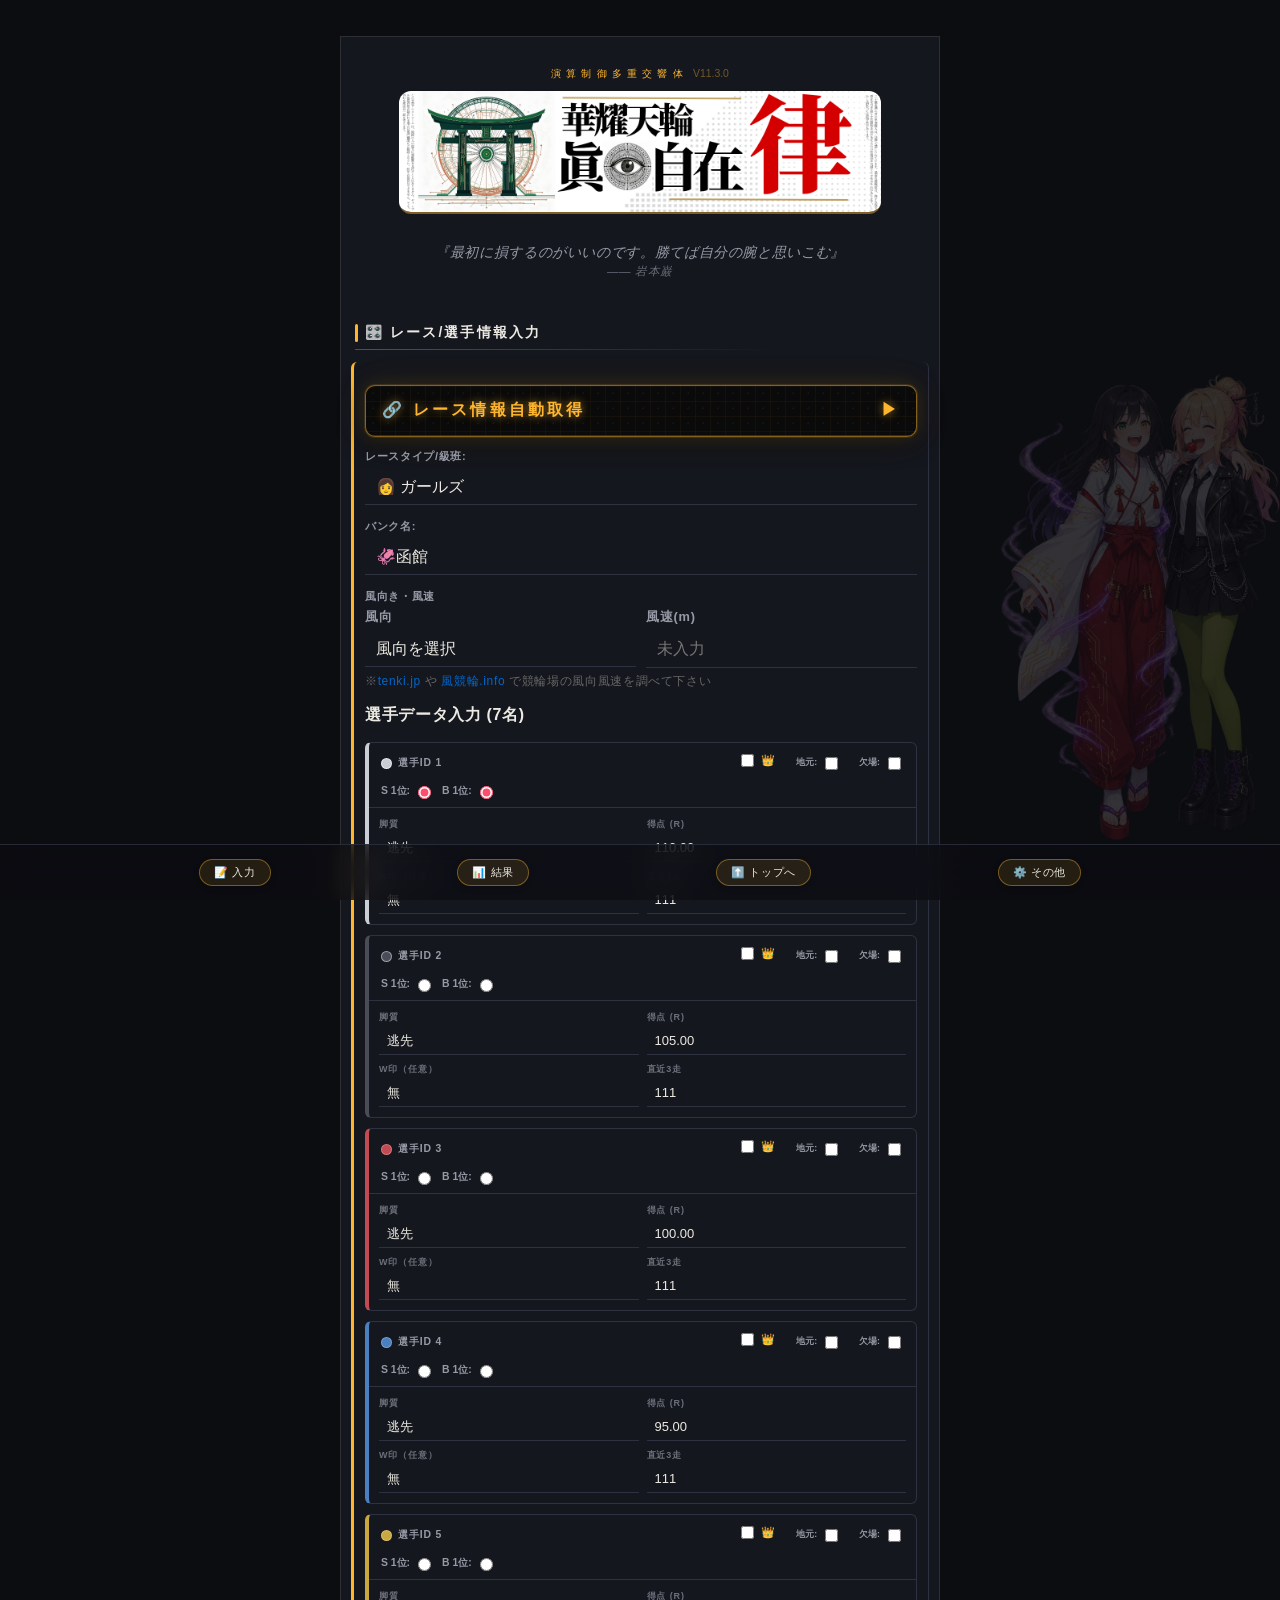
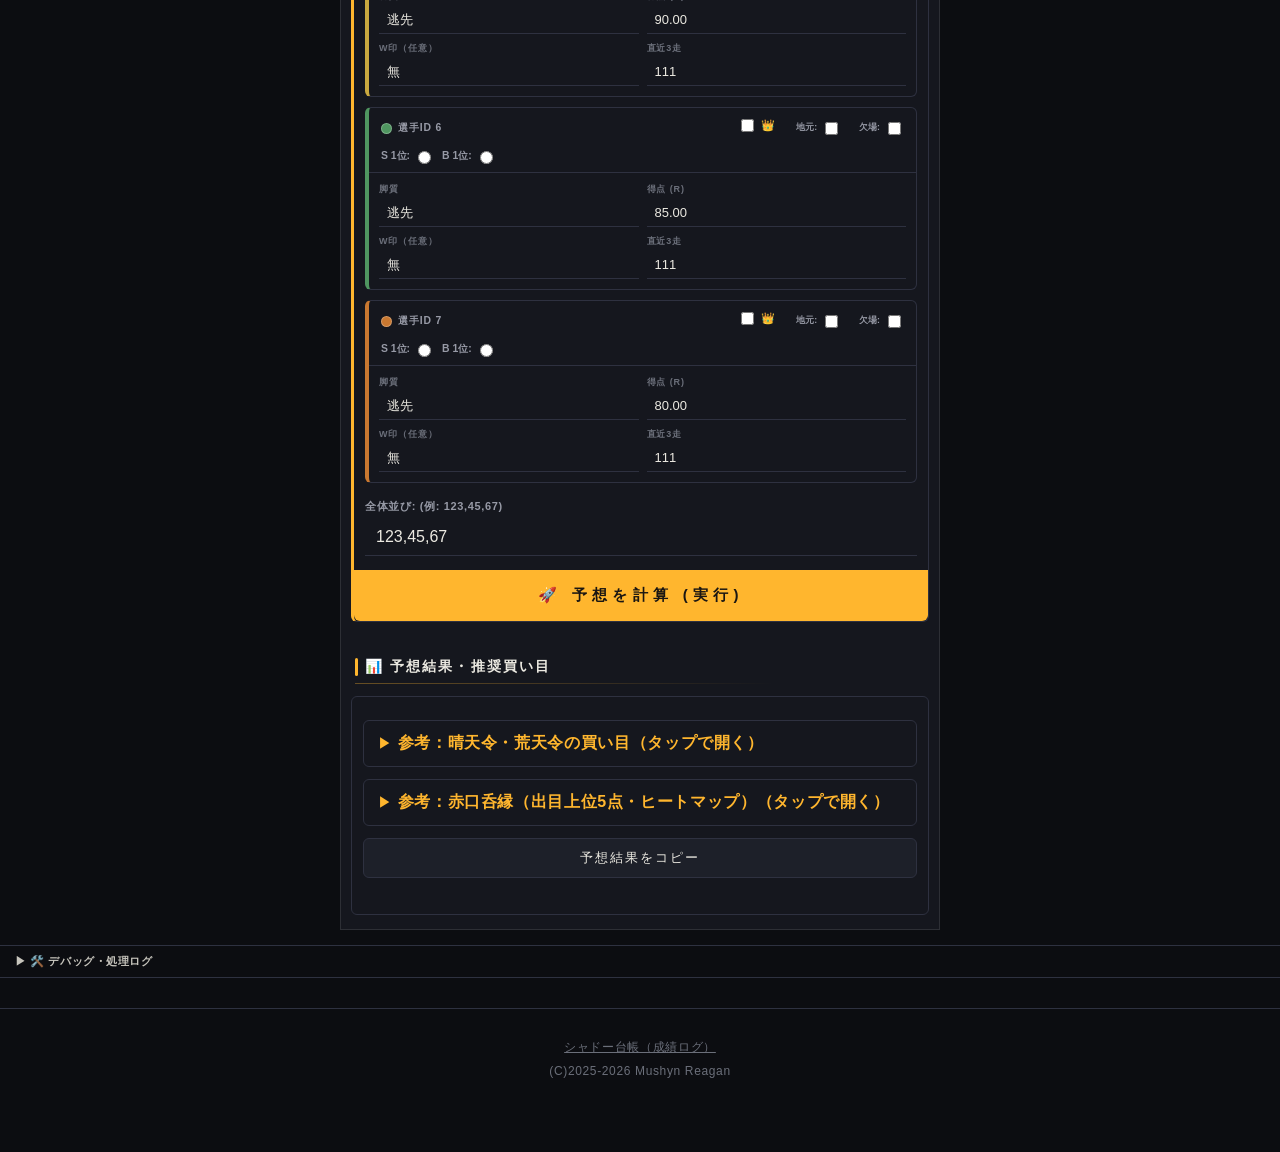
==== index.html @ b6c1224a "feat: 右下に固定の薄い背景画像を追加（v2.8.3） 右下に固定（スクロールしても動かない）、不透明度16%、タップは素通り（pointer-events:none）。 下部ナビ(56px)の上" ====
<!DOCTYPE html>
<html lang="ja">
<head>
    <meta charset="UTF-8">
    <meta name="viewport" content="width=device-width, initial-scale=1.0">
    <meta name="app-version" content="2.8.3">
    <title>華耀天輪 真・自在律</title>
    <link rel="stylesheet" href="./style_v2.css">

    <!-- 🌌 赤口呑縁：サイバーパンク配色 -->
    <link rel="stylesheet" href="./kiyone_cyberpunk_addon_v2.css">

    <!-- 🌐 PWA設定 -->
    <link rel="manifest" href="./manifest.json">
    <meta name="theme-color" content="#000000">
    <meta name="apple-mobile-web-app-capable" content="yes">
    <meta name="apple-mobile-web-app-status-bar-style" content="black">
    <meta name="apple-mobile-web-app-title" content="真自在律">
    <link rel="apple-touch-icon" href="./icon-192.png">

    <script>
  if ('serviceWorker' in navigator) {
    document.addEventListener('DOMContentLoaded', () => {
      navigator.serviceWorker.register('./sw.js');
    });
  }
    </script>
    <script data-goatcounter="https://jiz41.goatcounter.com/count"
    data-goatcounter-settings='{"allow_frame": true}'
    async src="//gc.zgo.at/count.js"></script>
</head>
<body>

<script>
(function(){
  /* --- 下部固定ナビバー --- */
  var isDark=true; /* 意匠固定（常夜灯モード）: OS設定への追従を廃止 */
  var colorNormal =isDark?'#eceae2':'#1a1612';
  var bgNormal    =isDark?'rgba(255,182,46,0.10)':'rgba(255,182,46,0.08)';
  var borderStyle =isDark?'1px solid rgba(255,182,46,0.4)':'1px solid rgba(255,182,46,0.35)';
  var bgActive    =isDark?'rgba(255,182,46,0.25)':'rgba(255,182,46,0.22)';
  var shadowNormal='0 2px 6px rgba(0,0,0,0.2)';

  var nav=document.createElement('div');
  nav.id='bottom-nav';
  nav.style.cssText='position:fixed;bottom:0;left:0;right:0;z-index:99999;'
    +'display:flex;align-items:center;justify-content:space-evenly;height:56px;padding:0 12px;'
    +'backdrop-filter:blur(16px) saturate(160%);-webkit-backdrop-filter:blur(16px) saturate(160%);'
    +'font-family:sans-serif;font-size:12px;'
    +(isDark?'background:rgba(12,13,17,0.68);border-top:0.5px solid rgba(46,49,64,0.8);'
            :'background:rgba(246,240,226,0.68);border-top:0.5px solid rgba(197,181,154,0.5);');


  var navItems=[
    {id:'nav-btn-input', label:'\uD83D\uDCDD\u00A0\u5165\u529B',  target:'input'},
    {id:'nav-btn-result',label:'\uD83D\uDCCA\u00A0\u7D50\u679C',  target:'result'},
    {id:'nav-btn-top',  label:'\u2B06\uFE0F\u00A0\u30C8\u30C3\u30D7\u3078',target:'top'},
    {id:'nav-btn-misc', label:'\u2699\uFE0F\u00A0\u305D\u306E\u4ED6', target:'misc'}
  ];

  navItems.forEach(function(item){
    var btn=document.createElement('button');
    btn.id=item.id;
    btn.textContent=item.label;
    btn.style.cssText=
      'background:'+bgNormal+';'
      +'border:'+borderStyle+';'
      +'border-radius:999px;'
      +'padding:5px 14px;'
      +'box-shadow:'+shadowNormal+';'
      +'transition:transform 0.1s ease,background 0.1s ease,box-shadow 0.1s ease;'
      +'cursor:pointer;font-size:11px;letter-spacing:0.06em;font-weight:normal;'
      +'white-space:nowrap;width:auto;margin:0;outline:none;'
      +'-webkit-tap-highlight-color:transparent;'
      +'color:'+colorNormal+';';

    function press(){
      btn.style.background=bgActive;
      btn.style.transform='scale(0.94)';
      btn.style.boxShadow='none';
    }
    function release(){
      btn.style.background=bgNormal;
      btn.style.transform='scale(1)';
      btn.style.boxShadow=shadowNormal;
    }
    btn.addEventListener('mousedown',press);
    btn.addEventListener('touchstart',press,{passive:true});
    btn.addEventListener('mouseup',release);
    btn.addEventListener('mouseleave',release);
    btn.addEventListener('touchend',release);

    btn.onclick=function(){
      var el;
      if(item.target==='top'){ window.scrollTo({top:0,behavior:'smooth'}); }
      else if(item.target==='input'){ el=document.querySelector('.input-group'); if(el) el.scrollIntoView({behavior:'smooth'}); }
      else if(item.target==='result'){ el=document.getElementById('results-container'); if(el) el.scrollIntoView({behavior:'smooth'}); }
      else if(item.target==='misc'){ el=document.querySelector('.debug-log-header'); if(el) el.scrollIntoView({behavior:'smooth'}); }
    };
    nav.appendChild(btn);
  });

  document.body.appendChild(nav);
})();
</script>

<!--　<div id="hf-maintenance-shield" style="display: none;">
    <div style="
        position: fixed !important;
        inset: 0 !important;
        width: 100vw !important;
        height: 100dvh !important;
        background-color: rgba(0, 0, 0, 0.85) !important;
        z-index: 2147483647 !important;
        display: flex !important;
        justify-content: center !important;
        align-items: center !important;
        pointer-events: auto !important;
    ">
        <div style="
            color: white !important;
            font-size: 28px !important;
            font-weight: bold !important;
            padding: 40px !important;
            border: 4px solid white !important;
            background: black !important;
            border-radius: 15px !important;
        ">
            只今工事中です 👷‍♀️
            何かあったらXまで🙏
        </div>
    </div>
</div>　-->　

 <script>
    (function() {
        // URLの末尾が「?edit=true」なら何もしない
        const urlParams = new URLSearchParams(window.location.search);
        if (urlParams.get('oudon') === 'tabetai') {
            console.log("確認用：ロックを解除しました。");
            return; 
        }

        // それ以外（通常アクセス）はロック発動
        const shield = document.getElementById('hf-maintenance-shield');
        shield.style.display = 'block';
        document.body.classList.add('locked-body');
        document.body.appendChild(shield);
        
        window.onscroll = function() { window.scrollTo(0, 0); };
    })();
</script>

<script>
(function() {
    function addCopyButton() {
        const target = document.getElementById('copy-button-container');
        if (!target || document.getElementById('easy-copy-btn')) return;
        const scenarioOutput = document.getElementById('scenario-output');
        if (!scenarioOutput || scenarioOutput.innerHTML.trim() === "") return;

        const btn = document.createElement('button');
        btn.id = 'easy-copy-btn';
        btn.innerHTML = '予想結果をコピー';
        
        // --- ソリッド & メカニカル・フィードバック定義 ---
        btn.style = `
            display: block;
            width: 160px;
            margin: 25px auto;
            padding: 10px 0;
            background: #000;
            color: #fff;
            border: 1px solid #444;
            border-radius: 1px;         /* 鋭い角 */
            font-family: 'Helvetica', sans-serif;
            font-size: 10px;
            font-weight: 400;
            letter-spacing: 0.25em;
            cursor: pointer;
            transition: transform 0.05s, background 0.05s; /* 応答速度を極限まで速く */
            text-transform: uppercase;
            outline: none;
            -webkit-tap-highlight-color: transparent; /* スマホ特有の青枠を消す */
        `;
        
        // 「カチッ」とした押し心地の再現（スペースキーの挙動）
        btn.onmousedown = () => {
            btn.style.transform = "scale(0.96) translateY(2px)"; // 物理的な沈み込み
            btn.style.background = "#fff";                       // 反転（発光）
            btn.style.color = "#000";
        };
        btn.onmouseup = () => {
            btn.style.transform = "scale(1) translateY(0)";      // 即座に復帰
            btn.style.background = "#000";
            btn.style.color = "#fff";
        };
        // 指を離した時やスマホでのタッチ対応
        btn.ontouchstart = btn.onmousedown;
        btn.ontouchend = btn.onmouseup;

        target.appendChild(btn);

        btn.onclick = async () => {
            try {
                const bank = document.getElementById('bank-name').value;
                const windDir = document.getElementById('wind-direction').value;
                const windSpd = document.getElementById('wind-speed').value;
                const windText = (windDir === 'none' || windDir === '無風') ? "無風 0m" : `${windDir} ${windSpd}m`;

                const raceNoRaw = document.getElementById('race-no-hidden')?.value;
                const tenunEl = document.getElementById('tenun-index-output');
                const tenunVal = tenunEl?.dataset?.tenunValue;

                const getBet = (id) => {
                    const el = document.getElementById(id);
                    if (!el) return "---";
                    return Array.from(el.querySelectorAll('li')).map(li => li.innerText.trim()).join(', ');
                };
                const sunny = getBet('seitenrei-output');
                const rainy = getBet('koutenrei-output');

                const header = `${bank}${raceNoRaw ? raceNoRaw + 'R' : 'R'}（${windText}）${(tenunVal !== undefined && tenunVal !== '') ? ' 天雲指数: ' + tenunVal : ''}`;

                const state = window.DecisionPanelState;
                let selectionText;
                if (state && state.tier) {
                    const ticketsText = (state.tickets && state.tickets.length) ? state.tickets.join('\n') : '（成立なし）';
                    selectionText = `ティア：${state.tierText || state.tier}\n\n■ 厳選8点（三連単6点＋二車単2点）\n${ticketsText}`;
                } else {
                    selectionText = '（判定なし）';
                }

                const finalText = `${header}\n${selectionText}\n\n☀️ 晴天令：${sunny}\n⛈️ 荒天令：${rainy}`;
                await navigator.clipboard.writeText(finalText);

                // 成功時の控えめなフィードバック
                const originalText = btn.innerHTML;
                btn.innerHTML = 'コピー完了';
                setTimeout(() => { btn.innerHTML = originalText; }, 1200);
            } catch (err) { console.error(err); }
        };
    }
    setInterval(addCopyButton, 500);
})();
</script>
<input id="race-no-hidden" type="hidden" value="">

<div class="container">
    <header>
        <div class="subtitle">演算制&#x5FA1;多重交響体<span id="logic-version-display" style="font-size:0.65rem;opacity:0.4;color:var(--gold);letter-spacing:normal;margin-left:0.5em;"></span></div>
        <div class="title-image-container">
            <img src="./title.png" alt="華耀天輪 真・自在律" class="title-image">
        </div>
    </header>
        <div id="maxim-display-container"></div>

        <h2>🎛️ レース/選手情報入力</h2>
        <div class="input-group">
            <div class="input-item">
                <label for="race-type">レースタイプ/級班:</label>
                <select id="race-type">
                    <option value="girls">👩 ガールズ</option>
                    <option value="s-kyu">🥇 S級</option>
                    <option value="a-kyu">🥈 A級</option>
                    <option value="a-chal">🥉 A級チャレ</option>
                </select>
            </div>
            <div class="input-item">
                <label for="bank-name">バンク名:</label>
                <select id="bank-name" onchange="App.displayBankTendency()"></select>
            </div>

<div class="input-item" id="kururu-ui-container" style="margin-bottom: 15px;">
    <label style="font-weight: bold; display: block; margin-bottom: 5px;">風向き・風速</label>
    <div style="display: flex; gap: 10px; margin-bottom: 5px;">
        <div style="flex: 1;">
            <label for="wind-direction" style="font-size: 0.8em; color: #555;">風向</label>
            <select id="wind-direction" style="width: 100%; padding: 5px;">
                <option value="" selected disabled>風向を選択</option>
                <option value="none">🍃 無風/屋内</option>
                <option value="北">北</option><option value="北東">北東</option>
                <option value="東">東</option><option value="南東">南東</option>
                <option value="南">南</option><option value="南西">南西</option>
                <option value="西">西</option><option value="北西">北西</option>
            </select>
        </div>
        <div style="flex: 1;">
            <label for="wind-speed" style="font-size: 0.8em; color: #555;">風速(m)</label>
            <input type="number" id="wind-speed" min="0" max="15" step="0.5" placeholder="未入力" style="width: 100%; padding: 5px; box-sizing: border-box;">
        </div>
    </div>
    <div style="font-size: 0.75em; color: #666; line-height: 1.4;">
        ※<a href="https://tenki.jp/lite/leisure/horse/" target="_blank" style="color: #0066cc; text-decoration: none;">tenki.jp</a> や 
        <a href="https://kazekeirin.info/" target="_blank" style="color: #0066cc; text-decoration: none;">風競輪.info</a> で競輪場の風向風速を調べて下さい
    </div>
</div>

            <p><strong>選手データ入力 (7名)</strong></p>
            <div class="player-input-list" id="player-data">
                <script>
                    const defaultScores = [110, 105, 100, 95, 90, 85, 80];
                    const defaultRecent = ["111", "111", "111", "111", "111", "111", "111"];
                    for(let i=1; i<=7; i++) {
                        document.write(`
                        <div class="player-row id-${i}" data-id="${i}">
                            <div class="player-header">
    <span><span class="id-badge id-badge-${i}"></span>選手ID ${i}</span>

    <div class="gold-cap-group" style="margin-left: auto; margin-right: 12px;">
    <label class="crown-switch">
        <input type="checkbox" id="goldcap-${i}" class="is-gold-cap">
        <span class="crown-icon">👑</span>
    </label>
</div>

    <div class="local-group">
        <label for="local-${i}">地元:</label>
        <input type="checkbox" id="local-${i}" class="is-local">
    </div>

    <div class="local-group" style="color: var(--accent); margin-left: 10px;">
        <label for="scratch-${i}">欠場:</label>
        <input type="checkbox" id="scratch-${i}" class="is-scratch">
    </div>
    
                                <div class="sb-group">
                                    <label>S 1位: <input type="radio" name="s-leader" class="s1" data-id="${i}" ${i===1?'checked':''}></label>
                                    <label>B 1位: <input type="radio" name="b-leader" class="b1" data-id="${i}" ${i===1?'checked':''}></label>
                                </div>
                            </div>
                            <div class="player-fields">
    <div class="player-field"><label>脚質</label><select class="style"><option value="逃">逃先</option><option value="追">差マ</option><option value="自">捲り</option></select></div>
    <div class="player-field"><label>得点 (R)</label><input type="number" class="score" value="${defaultScores[i-1].toFixed(2)}"></div>
    <div class="player-field"><label>W印（任意）</label><select class="wmark"><option value="◎">◎</option><option value="〇">〇</option><option value="△">△</option><option value="✕">✕</option><option value="無" selected>無</option></select></div>
    <div class="player-field"><label>直近3走</label><input type="text" class="recent" value="${defaultRecent[i-1]}"></div>
</div>
                        </div>`);
                    }
                </script>
            </div>
            <div class="input-item">
                <label for="line-input">全体並び: (例: 123,45,67)</label>
                <input type="text" id="line-input" value="123,45,67">
            </div>

            <button onclick="calculatePrediction()">&#x1F680; 予想を計算 (実行)</button>
        </div>

        <div id="results-container">
            <h2>📊 予想結果・推奨買い目</h2>
            <div class="result-section">
                <div id="bank-tendency-display" style="display:none;"></div>
                <div id="line-display" class="line-display" style="display:none;">計算結果待ち...</div>

                <div id="tenun-index-output" style="display:none;"></div>

                <details class="ref-bets-details">
                    <summary>参考：晴天令・荒天令の買い目（タップで開く）</summary>
                    <h3>☀️ 晴天令 (安定推奨)</h3>
                    <div class="recommendation" id="seitenrei-output">計算結果待ち...</div>
                    <h3>⛈️ 荒天令 (波乱推奨)</h3>
                    <div class="recommendation" id="koutenrei-output">計算結果待ち...</div>
                </details>
                <details class="ref-bets-details" id="donperi-details">
                    <summary>参考：赤口呑縁（出目上位5点・ヒートマップ）（タップで開く）</summary>
                    <div id="scenario-output">
    <div id="shakkou-status-board" style="display:none;">
        <span id="span_0">0</span> / 1465
    </div>
</div>
                </details>
                <div id="copy-button-container"></div>

            </div>
        </div>
    </div>

    <div class="debug-log-header" onclick="toggleDebugLog()">
        <span id="log-toggle-icon">▶</span> 🛠️ デバッグ・処理ログ
    </div>
    <div class="debug-log" id="debug-log">
        <button id="debug-copy-btn" onclick="copyDebugLog()">📋</button>
        [TOOL START] ツール起動。すべての係数とロジックを読み込みました。<br>
        [INFO] bankdata.jsonの読み込みを待機しています...<br>
    </div>
    

<footer class="copyright-footer">
    <div class="footer-bottom-row">
        <a href="https://jiz41.github.io/oldjzirt_log/" target="_blank" rel="noopener" style="flex-basis:100%; text-align:center; color:inherit; text-decoration:underline;">シャドー台帳（成績ログ）</a>
        <span>(C)2025-2026 Mushyn Reagan</span>
    </div>
</footer>
    <script>
        function toggleDebugLog() {
            const logElement = document.getElementById('debug-log');
            const iconElement = document.getElementById('log-toggle-icon');
            if (logElement.style.display === 'block') { logElement.style.display = 'none'; iconElement.textContent = '▶'; }
            else { logElement.style.display = 'block'; iconElement.textContent = '▼'; }
        }
        function copyDebugLog() {
            const log = document.getElementById('debug-log');
            const text = log.innerText || log.textContent;
            navigator.clipboard.writeText(text).catch(() => {
                const a = document.createElement('textarea');
                a.value = text;
                document.body.appendChild(a);
                a.select();
                document.execCommand('copy');
                document.body.removeChild(a);
            });
            const btn = document.getElementById('debug-copy-btn');
            btn.textContent = '✅';
            setTimeout(() => btn.textContent = '📋', 1500);
        }
    </script>

  <!-- ============================================================================
     スクリプト実行エンジン
     ============================================================================ -->
<!-- 1. グローバル名前空間の定義 -->
<script>var App = {};</script>

<!-- 2. 機能モジュールの読み込み (deferによりHTML解析後に記述順で実行) -->
<script src="./shakkou_donperi_display.js" defer></script>
<script src="./shakkou_donperi_core.js" defer></script>
<script src="./keirin_logic.js" defer></script>
<script src="LogModule.js" defer></script>
<script src="./meigen.js" defer></script>
<script src="./paste-input.js" defer></script>
<script src="./decision_core.js" defer></script>
<script src="./decision_panel.js" defer></script>
<script defer>
document.addEventListener('DOMContentLoaded', function() {
    var el = document.getElementById('logic-version-display');
    if (el && window.App && App.LOGIC_VERSION) {
        el.textContent = 'v' + App.LOGIC_VERSION;
    }
});
</script>

<!-- ============================================================================
     🐾 エイプリルフール専用ブロック：競コーギー予想システム
     index.htmlの </body> 直前に丸ごと挿入してください
     ============================================================================ -->
<script>
(function() {
    const now = new Date();
    const isAprilFool = now.getMonth() === 3 && now.getDate() === 1;
    const urlParams = new URLSearchParams(window.location.search);
    if (!isAprilFool || urlParams.get('corgi') === 'false' || urlParams.get('oudon') === 'tabetai') return;

    // body直下の全要素を非表示
    Array.from(document.body.children).forEach(el => { el.style.display = 'none'; });

    // ============ コーギーページ注入 ============
    const corgiApp = document.createElement('div');
    corgiApp.id = 'corgi-app';
    corgiApp.innerHTML = `
<div style="max-width:480px; margin:0 auto; padding:16px; font-family:'Helvetica Neue',sans-serif; background:#0a0a0a; min-height:100vh; color:#e8e8e8;">

<header style="text-align:center; padding:24px 0 16px;">
    <div class="title-image-container">
        <img src="./0401.png" alt="華耀犬輪 真・走在律" class="title-image">
    </div>
</header>

<div style="background:#111; border:1px solid #2a2a2a; border-radius:4px; padding:16px; margin-bottom:16px;">
    <h2 style="font-size:13px; letter-spacing:0.2em; color:#aaa; margin:0 0 16px; border-bottom:1px solid #222; padding-bottom:8px;">🎛️ 競走/コーギー情報入力</h2>

    <div style="margin-bottom:12px;">
        <label style="font-size:11px; color:#888; display:block; margin-bottom:4px;">競走タイプ/毛並み</label>
        <select id="c-race-type" style="width:100%; background:#1a1a1a; color:#e8e8e8; border:1px solid #333; padding:8px; border-radius:2px; font-size:13px;">
            <option value="girls">🎀 ガールズ（小型）</option>
            <option value="s-kyu" selected>🥇 S級（もふもふ上位）</option>
            <option value="a-kyu">🥈 A級（ふつうもふ）</option>
            <option value="a-chal">🥉 チャレンジ（子犬）</option>
        </select>
    </div>

    <div style="margin-bottom:12px;">
        <label style="font-size:11px; color:#888; display:block; margin-bottom:4px;">競コーギー場</label>
        <select id="c-bank" style="width:100%; background:#1a1a1a; color:#e8e8e8; border:1px solid #333; padding:8px; border-radius:2px; font-size:13px;">
            <option>ふわふわバンク（室内芝）</option>
            <option>もこもこスタジアム</option>
            <option>ぽてちアリーナ</option>
            <option>ごろごろ競走場</option>
            <option>尾振り記念公園</option>
        </select>
    </div>

    <div style="margin-bottom:16px;">
        <label style="font-size:11px; color:#888; display:block; margin-bottom:4px;">お外の状況</label>
        <div style="display:flex; gap:8px;">
            <select id="c-wind-dir" style="flex:1; background:#1a1a1a; color:#e8e8e8; border:1px solid #333; padding:8px; border-radius:2px; font-size:13px;">
                <option value="none">🍃 無風/室内</option>
                <option value="北">おやつの風（北）</option>
                <option value="南">散歩の風（南）</option>
                <option value="東">公園の風（東）</option>
                <option value="西">川の風（西）</option>
            </select>
            <input type="number" id="c-wind-speed" value="0" min="0" max="15" step="0.5"
                style="width:70px; background:#1a1a1a; color:#e8e8e8; border:1px solid #333; padding:8px; border-radius:2px; font-size:13px; text-align:center;">
        </div>
    </div>

    <p style="font-size:12px; color:#aaa; margin:0 0 12px; font-weight:bold;">コーギー選手データ（7頭）</p>
    <div id="c-player-list"></div>

    <div style="margin-top:12px;">
        <label style="font-size:11px; color:#888; display:block; margin-bottom:4px;">全体並び（例: 123,45,67）</label>
        <input type="text" id="c-line-input" value="123,45,67"
            style="width:100%; background:#1a1a1a; color:#e8e8e8; border:1px solid #333; padding:8px; border-radius:2px; font-size:13px; box-sizing:border-box;">
    </div>
</div>

<button id="c-calc-btn" style="width:100%; padding:14px; background:#fff; color:#000; border:none; border-radius:2px; font-size:13px; font-weight:bold; letter-spacing:0.2em; cursor:pointer; margin-bottom:16px;">🐾 予想を計算（実行）</button>

<div id="c-results" style="display:none;">
    <div style="background:#111; border:1px solid #2a2a2a; border-radius:4px; padding:16px; margin-bottom:16px;">
        <h2 style="font-size:13px; letter-spacing:0.2em; color:#aaa; margin:0 0 16px; border-bottom:1px solid #222; padding-bottom:8px;">📊 予想結果・推奨もふ目</h2>
        <div style="margin-bottom:14px;">
            <div style="font-size:11px; color:#888; margin-bottom:6px; font-weight:bold;">もふ雲指数</div>
            <div id="c-mofukumo" style="font-size:13px; color:#e8e8e8; line-height:1.8;"></div>
        </div>
        <div style="margin-bottom:14px;">
            <h3 style="font-size:12px; color:#f0a000; margin:0 0 6px;">☀️ 晴天吠（安定推奨）</h3>
            <div id="c-sunny" style="font-size:13px; color:#e8e8e8; line-height:1.8;"></div>
        </div>
        <div style="margin-bottom:14px;">
            <h3 style="font-size:12px; color:#7090ff; margin:0 0 6px;">⛈️ 荒天吠（波乱推奨）</h3>
            <div id="c-rainy" style="font-size:13px; color:#e8e8e8; line-height:1.8;"></div>
        </div>
        <div style="margin-bottom:8px;">
            <h3 style="font-size:12px; color:#cc66ff; margin:0 0 6px;">🌌 偽典『尾振縁』シミュレーション</h3>
            <div id="c-sim" style="font-size:12px; color:#ccc; line-height:1.8;"></div>
        </div>
    </div>

    <div style="background:#0d1a0d; border:1px solid #2a4a2a; border-radius:4px; padding:20px; text-align:center; margin-bottom:24px;">
        <div style="font-size:22px; margin-bottom:10px;">🐾🐾🐾</div>
        <div style="font-size:14px; color:#88cc88; font-weight:bold; margin-bottom:8px;">エイプリルフールのネタでございました</div>
        <div style="font-size:12px; color:#888; margin-bottom:16px; line-height:1.6;">本日4月1日限定の競コーギー予想システムでした。<br>実際のページはこちらです。</div>
        <button id="c-real-link" style="display:inline-block; padding:12px 28px; background:#fff; color:#000; border:none; font-size:12px; font-weight:bold; letter-spacing:0.2em; border-radius:2px; cursor:pointer;">華耀天輪 真・自在律を開く →</button>
    </div>
</div>

</div>
    `;

    document.body.appendChild(corgiApp);

    // ============ イベント登録 ============
    document.getElementById('c-real-link').onclick = function() {
        window.open('https://jiz41.github.io/oldjzirt/', '_blank');
    };
    document.getElementById('c-calc-btn').onclick = function() { calcCorgi(); };

    // ============ 選手フォーム生成 ============
    const corgiNames = ['もこ丸', 'ずんだ', 'ぽてち', 'ごまたろう', 'ふわり', 'どんぐり', 'くるみ'];
    const defaultScores = [110, 105, 100, 95, 90, 85, 80];
    const list = document.getElementById('c-player-list');
    for (let i = 1; i <= 7; i++) {
        const row = document.createElement('div');
        row.style.cssText = 'background:#161616; border:1px solid #222; border-radius:2px; padding:10px; margin-bottom:8px;';
        row.innerHTML = `
            <div style="display:flex; align-items:center; gap:8px; margin-bottom:8px;">
                <span style="font-size:12px; color:#888; width:20px; text-align:center;">${i}</span>
                <span style="font-size:13px; color:#e8e8e8; font-weight:bold;">${corgiNames[i-1]}</span>
                <span style="font-size:10px; color:#666;">（犬籍 ${String(i).padStart(6,'0')}）</span>
            </div>
            <div style="display:flex; gap:8px; flex-wrap:wrap;">
                <div style="flex:1; min-width:80px;">
                    <label style="font-size:10px; color:#666; display:block; margin-bottom:3px;">走法</label>
                    <select class="c-style" style="width:100%; background:#1a1a1a; color:#e8e8e8; border:1px solid #333; padding:5px; font-size:11px; border-radius:1px;">
                        <option value="逃">全力型</option>
                        <option value="追">もふ型</option>
                        <option value="自">横転型</option>
                    </select>
                </div>
                <div style="flex:1; min-width:80px;">
                    <label style="font-size:10px; color:#666; display:block; margin-bottom:3px;">もふ度(R)</label>
                    <input type="number" class="c-score" value="${defaultScores[i-1]}"
                        style="width:100%; background:#1a1a1a; color:#e8e8e8; border:1px solid #333; padding:5px; font-size:11px; border-radius:1px; box-sizing:border-box;">
                </div>
                <div style="flex:1; min-width:80px;">
                    <label style="font-size:10px; color:#666; display:block; margin-bottom:3px;">直近3走</label>
                    <input type="text" class="c-recent" value="111"
                        style="width:100%; background:#1a1a1a; color:#e8e8e8; border:1px solid #333; padding:5px; font-size:11px; border-radius:1px; box-sizing:border-box;">
                </div>
            </div>
        `;
        list.appendChild(row);
    }

    // ============ 縦横無尽コーギー ============
    const FRAME_W = 125;
    const CROP_Y = 187;
    const CROP_H = 133;
    const DRAW_W = 80;
    const DRAW_H = Math.round(CROP_H * (DRAW_W / FRAME_W));
    const FRAME_COUNT = 4;

    const img = new Image();
    img.src = './tekuteku.png';

    const canvas = document.createElement('canvas');
    canvas.width = window.innerWidth;
    canvas.height = window.innerHeight;
    canvas.style.cssText = 'position:fixed; top:0; left:0; pointer-events:none; z-index:9999;';
    document.body.appendChild(canvas);

    window.addEventListener('resize', () => {
        canvas.width = window.innerWidth;
        canvas.height = window.innerHeight;
    });

    const ctx = canvas.getContext('2d');
    ctx.imageSmoothingEnabled = false;

    const corgis = Array.from({length: 3}, (_, i) => ({
        x: Math.random() * (window.innerWidth - DRAW_W),
        y: Math.random() * (window.innerHeight - DRAW_H),
        vx: (Math.random() * 2 + 1.5) * (Math.random() < 0.5 ? 1 : -1),
        vy: (Math.random() * 1.5 + 0.5) * (Math.random() < 0.5 ? 1 : -1),
        frame: i % FRAME_COUNT,
        tick: 0,
        speed: Math.floor(Math.random() * 3 + 6),
    }));

    img.onload = function() {
        function loop() {
            ctx.clearRect(0, 0, canvas.width, canvas.height);
            corgis.forEach(c => {
                c.tick++;
                if (c.tick >= c.speed) { c.tick = 0; c.frame = (c.frame + 1) % FRAME_COUNT; }
                c.x += c.vx;
                c.y += c.vy;
                if (c.x < 0) { c.x = 0; c.vx *= -1; }
                if (c.x + DRAW_W > canvas.width) { c.x = canvas.width - DRAW_W; c.vx *= -1; }
                if (c.y < 0) { c.y = 0; c.vy *= -1; }
                if (c.y + DRAW_H > canvas.height) { c.y = canvas.height - DRAW_H; c.vy *= -1; }
                ctx.save();
                if (c.vx < 0) {
                    ctx.translate(c.x + DRAW_W, c.y);
                    ctx.scale(-1, 1);
                    ctx.drawImage(img, c.frame * FRAME_W, CROP_Y, FRAME_W, CROP_H, 0, 0, DRAW_W, DRAW_H);
                } else {
                    ctx.drawImage(img, c.frame * FRAME_W, CROP_Y, FRAME_W, CROP_H, c.x, c.y, DRAW_W, DRAW_H);
                }
                ctx.restore();
            });
            requestAnimationFrame(loop);
        }
        loop();
    };

    // ============ 予想ロジック ============
    function calcCorgi() {
        const scores = Array.from(document.querySelectorAll('.c-score')).map(el => parseFloat(el.value) || 80);

        document.getElementById('c-mofukumo').innerHTML = corgiNames.map((name, i) => {
            const base = scores[i] || 80;
            const mofuIndex = ((base / 110) * 80 + Math.random() * 20).toFixed(1);
            const bar = '🐾'.repeat(Math.floor(mofuIndex / 20));
            return `<div style="margin-bottom:3px;"><span style="color:#aaa; min-width:80px; display:inline-block;">${i+1}. ${name}</span> <span style="color:#f0c060;">${mofuIndex}</span> ${bar}</div>`;
        }).join('');

        const pick3 = () => {
            const arr = [...Array(7).keys()].map(i => i + 1);
            arr.sort(() => Math.random() - 0.5);
            return arr.slice(0, 3);
        };

        const sunnyPick = pick3();
        const rainyPick = pick3();

        document.getElementById('c-sunny').innerHTML =
            `<div>3連単：${sunnyPick.join(' → ')}（${corgiNames[sunnyPick[0]-1]} 頭！）</div>
             <div>3連複：${[...sunnyPick].sort((a,b)=>a-b).join(' - ')}</div>`;

        document.getElementById('c-rainy').innerHTML =
            `<div>3連単：${rainyPick.join(' → ')}（波乱！${corgiNames[rainyPick[0]-1]} がすっ飛ぶ）</div>
             <div>3連複：${[...rainyPick].sort((a,b)=>a-b).join(' - ')}</div>`;

        const simLines = [];
        for (let i = 0; i < 3; i++) {
            const p = pick3();
            const freq = Math.floor(Math.random() * 300 + 100);
            simLines.push(`<div>出現出目${i+1}位：${p.join(' → ')} / ${freq}回（${corgiNames[p[0]-1]}の尾振り角${(Math.random()*60+30).toFixed(0)}°）</div>`);
        }
        simLines.push(`<div style="color:#666; margin-top:6px; font-size:11px;">※1465尾振りシミュレーション完了。おやつ補正加味済み。</div>`);
        document.getElementById('c-sim').innerHTML = simLines.join('');

        document.getElementById('c-results').style.display = 'block';
        document.getElementById('c-results').scrollIntoView({ behavior: 'smooth' });
    }

})();
</script>

</body>
</html>
---- style_v2.css ----
/* ==========================================
   style_v2.css — 華耀天輪 真・自在律
   taste-skill: design-taste-frontend 適用版
   変更: shadow軽量化 / border-radius硬質化 / button フラット化 / !important整理
   ========================================== */

html {
  -webkit-text-size-adjust: 100%;
  text-size-adjust: 100%;
}


/* ==========================================
   ライトモード変数（デフォルト）
   ========================================== */
:root {
  /* バルカロール（/root/jzirtboat）準拠パレット。意匠固定（常夜灯モード）のためダーク値のみ。 */
  --bg:        #0c0d11;
  --bg-2:      #15171e;
  --panel:     #15171e;
  --panel-2:   #1d2029;
  --border:    #2e3140;
  --border-2:  #2e3140;

  --text:      #eceae2;
  --text-2:    #c7c5bd;
  --muted:     #979aa6;
  --dim:       #6b6f7a;

  /* アクセント：朱 */
  --accent:    #ff4d6d;
  --accent-bg: rgba(255,77,109,0.07);
  --accent-br: rgba(255,77,109,0.30);

  /* 晴天令：エメラルド */
  --green:     #2ecc71;
  --green-bg:  rgba(46,204,113,0.08);
  --green-br:  rgba(46,204,113,0.35);

  /* 荒天令：ネオンブルー（--redエイリアスで参照箇所を維持、茶色は使わない） */
  --red:       #4dc3ff;
  --red-bg:    rgba(77,195,255,0.08);
  --red-br:    rgba(77,195,255,0.32);
  --gold:      #ffb62e;
  --gold-bg:   rgba(255,182,46,0.08);
  --gold-br:   rgba(255,182,46,0.32);

  /* 赤口呑縁：ネオンブルー */
  --purple:    #4dc3ff;
  --purple-bg: rgba(77,195,255,0.07);
  --purple-br: rgba(77,195,255,0.30);

  /* 天雲指数：金 */
  --amber:     #ffb62e;
  --amber-bg:  rgba(255,182,46,0.07);
  --amber-br:  rgba(255,182,46,0.30);

  --sans:  "Hiragino Kaku Gothic ProN", "Hiragino Sans", "Yu Gothic UI", "Meiryo", sans-serif;
  --serif: "Hiragino Mincho ProN", "Yu Mincho", "Noto Serif JP", serif;
  --mono:  'SF Mono','JetBrains Mono','Roboto Mono',monospace;
}

/* ==========================================
   ベース
   ========================================== */
*, *::before, *::after {
  box-sizing: border-box;
}

html {
  overflow-y: scroll;
}

body {
  overflow-x: clip;
  min-height: 101vh;
  font-family: var(--sans);
  margin: 0;
  padding: 0;
  padding-bottom: 64px !important;
  background: var(--bg);
  color: var(--text);
  -webkit-overflow-scrolling: touch;
  -webkit-font-smoothing: antialiased;
  -moz-osx-font-smoothing: grayscale;
  letter-spacing: 0.04em;
}

.container {
  width: calc(100% - 20px);
  max-width: 600px;
  margin: 15px auto;
  background: var(--panel);
  box-shadow: none;
  border-radius: 0;
  border: 1px solid var(--border-2);
  padding: 0;
  box-sizing: border-box;
}

a {
  color: var(--accent);
  text-decoration: none;
}
a:hover {
  text-decoration: underline;
  opacity: 0.85;
}

code {
  font-family: var(--mono);
  font-size: 0.88em;
  background: var(--bg-2);
  border: 1px solid var(--border-2);
  border-radius: 3px;
  padding: 1px 5px;
  color: var(--text-2);
}

small {
  font-size: 0.8em;
  color: var(--muted);
  line-height: 1.6;
}

b, strong {
  color: var(--text);
  font-weight: 600;
}

h1 {
  display: none;
}

/* ==========================================
   ヘッダー・タイトル
   ========================================== */
header {
  background: transparent;
  margin-bottom: 20px;
  padding: 30px 0 0;
  text-align: center;
}

.subtitle {
  font-size: 0.7em;
  font-family: "Noto Sans JP", "Hiragino Kaku Gothic ProN", "Hiragino Sans", "Yu Gothic UI", "Meiryo", sans-serif;
  color: var(--muted);
  letter-spacing: 0.5em;
  font-size: 0.65em;
  text-transform: uppercase;
  margin: 0 auto 10px;
}

.title-image-container {
  padding: 0 15px;
}

.title-image {
  width: 100%;
  max-width: 85%;
  height: auto;
  display: block;
  margin: 0 auto;
  background: transparent;
  border: none;
  box-shadow: none;
  border-radius: 12px;
  border-bottom: 2px solid var(--accent-br);
}

/* ==========================================
   格言
   ========================================== */
#maxim-display-container {
  text-align: center;
  padding: 8px 15px;
  margin: 10px 0 15px;
}

#maxim-display-container p {
  margin: 0;
  font-style: italic;
  font-weight: 300;
  color: var(--muted);
  line-height: 1.5;
}

#maxim-display-container .maxim-text    { font-size: 0.88em; }
#maxim-display-container .maxim-speaker { font-size: 0.72em; color: var(--dim); }

/* ==========================================
   セクション見出し h2
   ========================================== */
h2 {
  font-size: 14px;
  font-weight: 600;
  letter-spacing: 0.15em;
  color: var(--text);
  padding: 16px 16px 8px 24px;
  margin-top: 20px;
  position: relative;
  border-bottom: none;
}

h2::before {
  content: "";
  position: absolute;
  left: 14px;
  top: 16px;
  bottom: 8px;
  width: 3px;
  background: var(--accent);
  border-radius: 2px;
}

h2::after {
  content: "";
  position: absolute;
  bottom: 0;
  left: 14px;
  width: 70%;
  height: 1px;
  background: linear-gradient(90deg, rgba(179,138,0,0.3), transparent);
}

h3 {
  font-size: 1em;
  color: var(--text-2);
  margin-top: 18px;
  margin-bottom: 8px;
  font-weight: 600;
  letter-spacing: 0.05em;
}

h4 {
  font-size: 0.92em;
  color: var(--muted);
  margin-top: 14px;
  margin-bottom: 6px;
  font-weight: 500;
}

/* ==========================================
   マニュアル・デバッグ
   ========================================== */
.debug-log-header {
  font-size: 1em;
  color: var(--text-2);
  padding: 12px 15px;
  margin-top: 10px;
  cursor: pointer;
  user-select: none;
  font-weight: 600;
  border-top: 1px solid var(--border);
  border-bottom: 1px solid var(--border);
  letter-spacing: 0.05em;
  transition: background 0.15s;
}

.debug-log-header {
  font-size: 0.7em;
  color: var(--muted);
  padding: 8px 15px;
  margin-top: 15px;
}

.debug-log-header:hover {
  background: var(--bg-2);
}

.col-30 {
  width: 30%;
}


.debug-log {
  display: none;
  background: #384e38;
  color: #f0fff0;
  padding: 10px 12px;
  height: 100px;
  overflow-y: scroll;
  font-family: var(--mono);
  border-radius: 4px;
  font-size: 0.72em;
  max-width: 600px;
  margin: 0 auto 15px;
  line-height: 1.6;
}

#debug-copy-btn {
  position: sticky !important;
  bottom: 4px !important;
  float: right !important;
  width: auto !important;
  padding: 2px 6px !important;
  font-size: 0.8em !important;
  background: rgba(255,255,255,0.15) !important;
  border: 1px solid rgba(255,255,255,0.3) !important;
  border-radius: 3px !important;
  cursor: pointer !important;
  margin: 0 !important;
  margin-top: -20px !important;
}

/* ==========================================
   カードパネル（input-group / result-section）
   ========================================== */
.input-group {
  margin: 0 10px 14px;
  padding: 11px;
  border-radius: 6px;
  background: var(--panel);
  box-shadow: none;
  border: 1px solid var(--border);
  border-left: 3px solid var(--gold);
  box-sizing: border-box;
  position: relative;
}

.result-section {
  margin: 0 10px 14px;
  padding: 11px;
  border-radius: 6px;
  background: var(--panel);
  box-shadow: none;
  border: 1px solid var(--border);
  box-sizing: border-box;
}

/* ==========================================
   入力フィールド
   ========================================== */
.input-item {
  margin-bottom: 14px;
}

label {
  display: block;
  font-size: 11px;
  font-weight: 600;
  color: var(--muted) !important;
  letter-spacing: 0.06em;
  margin-bottom: 5px;
}

select,
input[type="number"],
input[type="text"] {
  width: 100% !important;
  padding: 9px 11px !important;
  box-sizing: border-box !important;
  border: none !important;
  border-bottom: 1px solid var(--border-2) !important;
  border-radius: 0 !important;
  background: transparent !important;
  color: var(--text) !important;
  box-shadow: none !important;
  font-family: var(--sans) !important;
  font-size: 16px !important;
  font-variant-numeric: tabular-nums;
  appearance: none;
  -webkit-appearance: none;
  transition: border-color 0.15s;
  outline: none;
}

select:focus,
input[type="number"]:focus,
input[type="text"]:focus {
  border-bottom: 1px solid var(--accent) !important;
  box-shadow: none !important;
}

label[for="line-input"] {
  margin-top: 16px !important;
}

/* ==========================================
   風向き入力（kururu）
   ========================================== */
.wind-main-label {
  display: block;
  font-size: 11px;
  font-weight: 600;
  color: var(--muted) !important;
  letter-spacing: 0.06em;
  margin-bottom: 6px;
}

.wind-note {
  font-size: 0.78em;
  color: var(--dim);
  margin-top: 6px;
  line-height: 1.6;
}

.wind-link {
  color: var(--accent);
}

/* ==========================================
   選手データ行
   ========================================== */
.player-input-list {
  margin-top: 10px;
  display: flex;
  flex-direction: column;
  gap: 10px;
}

.player-row {
  border-radius: 6px !important;
  background: var(--panel) !important;
  box-shadow: none !important;
  border: 1px solid var(--border) !important;
  border-left: 4px solid var(--border-2) !important;
  overflow: hidden;
}

.player-header {
  display: flex;
  align-items: center;
  gap: 8px;
  padding: 8px 12px !important;
  color: var(--text) !important;
  font-weight: 600;
  font-size: 13px;
  border-bottom: 1px solid var(--border);
  background: transparent !important;
  flex-wrap: wrap;
}

.player-header > span:first-child {
  font-size: 0.8em;
  color: var(--muted);
  font-weight: 600;
  letter-spacing: 0.08em;
  min-width: 50px;
}

.gold-cap-group {
  margin-left: auto;
}

.crown-switch {
  display: flex;
  align-items: center;
  gap: 4px;
  cursor: pointer;
}

.crown-switch input[type="checkbox"] {
  width: auto;
  accent-color: var(--amber);
}

.crown-icon {
  font-size: 1em;
}

.local-group {
  display: flex;
  align-items: center;
  gap: 4px;
  font-size: 0.82em;
  color: var(--muted);
}

.local-group label {
  font-size: 0.82em;
  color: var(--muted) !important;
  margin-bottom: 0;
  letter-spacing: normal;
  text-transform: none;
}

.local-group input[type="checkbox"] {
  width: auto;
  accent-color: var(--green);
}

.sb-group {
  display: flex;
  align-items: center;
  gap: 8px;
  font-size: 0.8em;
  color: var(--muted);
  flex-basis: 100%;
}

.sb-group label {
  display: flex;
  align-items: center;
  gap: 3px;
  font-size: 1em;
  text-transform: none;
  letter-spacing: normal;
  color: var(--muted) !important;
  margin-bottom: 0;
}

.sb-group input[type="radio"] {
  width: auto;
  accent-color: var(--accent);
}

.player-fields {
  display: grid;
  grid-template-columns: repeat(2, 1fr);
  gap: 8px;
  padding: 10px;
}

.player-field {
  display: flex;
  flex-direction: column;
}

.player-field label {
  font-size: 9px !important;
  letter-spacing: 0.1em;
  margin-bottom: 3px;
  color: var(--dim) !important;
  text-transform: uppercase;
}

.player-field select,
.player-field input {
  padding: 6px 8px !important;
  font-size: 13px !important;
  border-radius: 0 !important;
}

/* 競輪車番色（彩度を落とした値） */
.player-row.id-1 { border-left-color: #c9cdd6 !important; }
.player-row.id-2 { border-left-color: #4a4d58 !important; }
.player-row.id-3 { border-left-color: #c24a52 !important; }
.player-row.id-4 { border-left-color: #4a7fc0 !important; }
.player-row.id-5 { border-left-color: #c9a93f !important; }
.player-row.id-6 { border-left-color: #4f9660 !important; }
.player-row.id-7 { border-left-color: #c97830 !important; }

/* 枠色バッジ（player-header先頭） */
.id-badge {
  display: inline-block;
  width: 11px;
  height: 11px;
  border-radius: 50%;
  margin-right: 6px;
  vertical-align: middle;
  border: 1px solid rgba(255,255,255,0.25);
}
.id-badge-1 { background: #c9cdd6; border-color: rgba(255,255,255,0.5); }
.id-badge-2 { background: #4a4d58; border-color: rgba(255,255,255,0.45); }
.id-badge-3 { background: #c24a52; }
.id-badge-4 { background: #4a7fc0; }
.id-badge-5 { background: #c9a93f; }
.id-badge-6 { background: #4f9660; }
.id-badge-7 { background: #c97830; }

/* ==========================================
   予想実行ボタン
   ========================================== */
button[onclick="calculatePrediction()"] {
  display: block !important;
  width: calc(100% + 22px) !important;
  margin: 12px -11px -11px !important;
  padding: 14px !important;
  background: var(--gold) !important;
  color: #1a1612 !important;
  border: none !important;
  border-radius: 0 0 6px 6px !important;
  font-family: var(--sans) !important;
  font-size: 15px !important;
  font-weight: 700 !important;
  letter-spacing: 0.35em !important;
  cursor: pointer;
  box-shadow: none !important;
  transition: transform 0.1s ease, opacity 0.1s ease;
  -webkit-tap-highlight-color: transparent;
}

button[onclick="calculatePrediction()"]:active {
  transform: scale(0.98);
  opacity: 0.9;
}

/* ==========================================
   予想結果エリア
   ========================================== */
#bank-tendency-display {
  font-size: 0.82em;
  color: var(--muted);
  padding: 8px 10px;
  background: var(--bg-2);
  border-radius: 0;
  margin-bottom: 12px;
  border-left: 3px solid var(--border-2);
  line-height: 1.6;
}

.line-display {
  display: flex;
  flex-wrap: wrap;
  gap: 8px;
  margin-top: 8px;
  align-items: center;
  margin-bottom: 12px;
}

.line-box {
  display: inline-block;
  padding: 4px 10px;
  border-radius: 0;
  font-weight: bold;
  font-size: 1em;
  transition: all 0.3s ease;
  line-height: 1.6;
  box-shadow: 0 1px 3px rgba(0,0,0,0.12);
}

.line-box:hover {
  transform: translateY(-2px);
}

.seri-segment {
  display: inline-flex;
  align-items: center;
  font-size: 0.9em;
  font-weight: bold;
  border: 1px dashed var(--border-2);
  border-radius: 3px;
  padding: 1px 3px;
  margin-right: 5px;
}

.seri-arrow {
  font-size: 1.1em;
  font-weight: bold;
  color: var(--red);
  margin: 0 2px;
}

#tenun-index-output {
  background: var(--amber-bg) !important;
  border: 1px solid var(--amber-br) !important;
  border-radius: 0;
  padding: 12px !important;
  margin: 8px 0;
}

.tenun-title {
  color: var(--amber) !important;
  font-weight: 600;
  font-size: 0.82em;
  letter-spacing: 0.12em;
  text-transform: uppercase;
}

/* たまきちゃん画像サイズ制限 */
#tenun-index-output img {
  width: 80px !important;
  height: 80px !important;
  object-fit: cover;
  border-radius: 50%;
  float: left;
  margin: 0 12px 8px 0;
}

#seitenrei-output {
  background: var(--green-bg) !important;
  border-left: 4px solid var(--green) !important;
  border-radius: 0;
  padding: 12px !important;
  color: var(--text) !important;
  margin: 8px 0;
}

#koutenrei-output {
  background: var(--red-bg) !important;
  border-left: 4px solid var(--red) !important;
  border-radius: 0;
  padding: 12px !important;
  color: var(--text) !important;
  margin: 8px 0;
}

#scenario-output {
  background: var(--purple-bg) !important;
  border: 1px solid var(--purple-br) !important;
  border-radius: 0;
  padding: 12px !important;
  margin: 8px 0;
  color: var(--text);
}

.recommendation {
  font-size: 0.9em;
  line-height: 1.8;
  color: var(--text-2);
}

#shakkou-status-board {
  font-size: 0.8em;
  color: var(--dim);
  text-align: center;
  padding: 6px;
}

/* ==========================================
   コピーボタン
   ========================================== */
#copy-button-container {
  text-align: center;
  margin-top: 8px;
}

#copy-button-container button {
  background: var(--panel-2) !important;
  color: var(--text) !important;
  letter-spacing: 0.16em !important;
  width: 100% !important;
  border-radius: 6px !important;
  border: 1px solid var(--border) !important;
  font-size: 13px !important;
  padding: 10px !important;
  margin-top: 0 !important;
  cursor: pointer;
}

/* ==========================================
   フッター
   ========================================== */
footer.copyright-footer {
  margin-top: 30px;
  padding: 20px 15px 10px;
  border-top: 1px solid var(--border);
}

.footer-bottom-row {
  display: flex;
  align-items: center;
  justify-content: center;
  gap: 8px;
  font-size: 0.75em;
  color: var(--dim);
  flex-wrap: wrap;
  margin-top: 10px;
}

/* ==========================================
   参考：晴天令・荒天令の買い目（折りたたみ）
   ========================================== */
details.ref-bets-details {
  border: 1px solid var(--border);
  border-radius: 6px;
  background: var(--panel);
  padding: 10px 14px;
  margin: 12px 0;
  box-shadow: none;
}

details.ref-bets-details summary {
  font-weight: bold;
  cursor: pointer;
  color: var(--gold);
  list-style: none;
  padding: 2px 0;
}

details.ref-bets-details summary::-webkit-details-marker {
  display: none;
}

details.ref-bets-details summary::before {
  content: '▶';
  display: inline-block;
  margin-right: 6px;
  font-size: 0.8em;
  transition: transform 0.15s;
}

details.ref-bets-details[open] summary::before {
  content: '▼';
}

details.ref-bets-details h3 {
  margin-top: 12px;
}

/* ==========================================
   常夜灯モード（意匠固定：漆×朱×金）
   旧: prefers-color-scheme: dark 追従 → 全端末で常設
   ========================================== */
@media all {
  :root {
    --bg:        #0c0d11;
    --bg-2:      #15171e;
    --panel:     #15171e;
    --panel-2:   #1d2029;
    --border:    #2e3140;
    --border-2:  #2e3140;

    --text:      #eceae2;
    --text-2:    #c7c5bd;
    --muted:     #979aa6;
    --dim:       #6b6f7a;

    --accent:    #ff4d6d;
    --accent-bg: rgba(255,77,109,0.10);
    --accent-br: rgba(255,77,109,0.35);

    --green:     #2ecc71;
    --green-bg:  rgba(46,204,113,0.08);
    --green-br:  rgba(46,204,113,0.32);

    --red:       #4dc3ff;
    --red-bg:    rgba(77,195,255,0.08);
    --red-br:    rgba(77,195,255,0.30);
    --gold:      #ffb62e;
    --gold-bg:   rgba(255,182,46,0.08);
    --gold-br:   rgba(255,182,46,0.30);

    --purple:    #4dc3ff;
    --purple-bg: rgba(77,195,255,0.10);
    --purple-br: rgba(77,195,255,0.35);

    --amber:     #ffb62e;
    --amber-bg:  rgba(255,182,46,0.08);
    --amber-br:  rgba(255,182,46,0.25);
  }

  body {
    background: var(--bg);
    color: var(--text);
  }

  .container {
    background: var(--panel) !important;
    box-shadow: none !important;
    border: 0.5px solid rgba(255,255,255,0.10) !important;
  }

  h2 {
    color: var(--text) !important;
  }

  /* 見出しの金アクセント（赤帯を撤去し細い金バーのみ） */
  h2::before {
    background: var(--gold) !important;
  }

  h2::after {
    background: linear-gradient(90deg, rgba(255,182,46,0.35), transparent) !important;
  }

  /* 金の差し色 */
  .subtitle {
    color: var(--gold);
  }

  .title-image {
    border-bottom: 2px solid rgba(255,182,46,0.45);
  }

  a {
    color: var(--accent);
  }

  .debug-log-header {
    color: var(--text-2);
    border-top-color: var(--border);
    border-bottom-color: var(--border);
  }

  .debug-log-header:hover {
    background: var(--panel-2);
  }

  .debug-log {
    background: var(--bg) !important;
    color: var(--muted) !important;
    border: 1px solid var(--border);
  }

  /* 入力欄：枠はヘアライン、左に金のアクセントのみ */
  .input-group {
    background: var(--panel) !important;
    box-shadow: none !important;
    border: 1px solid var(--border) !important;
    border-left: 3px solid var(--gold) !important;
    border-top: none !important;
  }

  select,
  input[type="number"],
  input[type="text"] {
    background: transparent !important;
    border: none !important;
    border-bottom: 1px solid var(--border) !important;
    color: var(--text) !important;
    box-shadow: none !important;
  }

  select:focus,
  input[type="number"]:focus,
  input[type="text"]:focus {
    border-bottom: 1px solid var(--gold) !important;
    box-shadow: none !important;
  }

  label {
    color: var(--muted) !important;
  }

  .player-row {
    background: var(--panel) !important;
    box-shadow: none !important;
    border: 1px solid var(--border) !important;
    border-left: 4px solid var(--border-2) !important;
    border-radius: 6px !important;
  }

  .player-header {
    color: var(--text) !important;
    border-bottom-color: var(--border) !important;
  }

  /* 競輪車番色（彩度を落とした落ち着いた値） */
  .player-row.id-1 { border-left-color: #c9cdd6 !important; }
  .player-row.id-2 { border-left-color: #4a4d58 !important; }
  .player-row.id-3 { border-left-color: #c24a52 !important; }
  .player-row.id-4 { border-left-color: #4a7fc0 !important; }
  .player-row.id-5 { border-left-color: #c9a93f !important; }
  .player-row.id-6 { border-left-color: #4f9660 !important; }
  .player-row.id-7 { border-left-color: #c97830 !important; }

  /* 枠色バッジ（player-header先頭に差し込む想定、1=白/2=黒は縁取り必須） */
  .id-badge {
    display: inline-block;
    width: 11px;
    height: 11px;
    border-radius: 50%;
    margin-right: 6px;
    vertical-align: middle;
    border: 1px solid rgba(255,255,255,0.25);
  }
  .id-badge-1 { background: #c9cdd6; border-color: rgba(255,255,255,0.5); }
  .id-badge-2 { background: #4a4d58; border-color: rgba(255,255,255,0.45); }
  .id-badge-3 { background: #c24a52; }
  .id-badge-4 { background: #4a7fc0; }
  .id-badge-5 { background: #c9a93f; }
  .id-badge-6 { background: #4f9660; }
  .id-badge-7 { background: #c97830; }

  /* 予想実行ボタン：金地に黒字（主ボタン） */
  button[onclick="calculatePrediction()"] {
    background: var(--gold) !important;
    color: #1a1612 !important;
    border: none !important;
    border-top: none !important;
    border-bottom: none !important;
    padding: 16px !important;
    font-size: 15px !important;
    letter-spacing: 0.35em !important;
    text-shadow: none;
    box-shadow: none !important;
  }

  .result-section {
    background: var(--panel) !important;
    box-shadow: none !important;
    border: 1px solid var(--border) !important;
  }

  #seitenrei-output {
    background: rgba(46,204,113,0.08) !important;
    border-left-color: #2ecc71 !important;
    color: var(--text) !important;
  }

  #koutenrei-output {
    background: rgba(77,195,255,0.07) !important;
    border-left-color: var(--red) !important;
    color: var(--text) !important;
  }

  #tenun-index-output {
    background: rgba(255,182,46,0.07) !important;
    border-color: rgba(255,182,46,0.25) !important;
    color: var(--text) !important;
  }

  .tenun-title {
    color: var(--gold) !important;
  }

  #scenario-output {
    background: var(--panel) !important;
    border-color: var(--border) !important;
    color: var(--text) !important;
  }

  .line-box {
    box-shadow: 0 1px 4px rgba(0,0,0,0.35);
  }

  .seri-segment {
    border-color: var(--border);
  }

  .seri-arrow {
    color: var(--gold);
  }

  #bank-tendency-display {
    background: var(--panel);
    border-left-color: var(--border);
    color: var(--muted);
  }

  #copy-button-container button {
    background: var(--panel-2) !important;
    color: var(--text) !important;
    border: 1px solid var(--border) !important;
  }

  footer.copyright-footer {
    border-top-color: var(--border);
  }

  .footer-bottom-row {
    color: var(--dim);
  }

  code {
    background: var(--panel-2);
    border-color: var(--border);
    color: var(--text-2);
  }

  small {
    color: var(--muted);
  }
}
---- kiyone_cyberpunk_addon_v2.css ----
/* ============================================================================
   🌌 清音専用：サイバーパンク・グリッチ配色
   v2: MOTION LOW設定適用 — アニメーション穏やか化・グロー強度抑制
   ============================================================================ */

/* ========================================
   コンテナ・ヘッダーの再定義
   ======================================== */

.shakkou-results-container {
    background: linear-gradient(135deg, #0c0d11, #15171e) !important;
    border: 2px solid var(--border-2) !important;
    box-shadow: none !important;
    position: relative;
    overflow: hidden;
}

/* グリッチ背景エフェクト（スキャンライン）— 穏やか化 */
.shakkou-results-container::before {
    content: '';
    position: absolute;
    top: 0;
    left: 0;
    right: 0;
    bottom: 0;
    background:
        repeating-linear-gradient(
            0deg,
            transparent,
            transparent 2px,
            rgba(255, 182, 46, 0.03) 2px,
            rgba(255, 182, 46, 0.03) 4px
        );
    pointer-events: none;
    z-index: 1;
    animation: scanline 14s linear infinite;
}

@keyframes scanline {
    0% { transform: translateY(0); }
    100% { transform: translateY(100%); }
}

.shakkou-results-container > * {
    position: relative;
    z-index: 2;
}

/* ヘッダー */
.shakkou-header {
    background: linear-gradient(135deg, #1d2029, #15171e) !important;
    border-bottom: 2px solid var(--text-dim, var(--muted)) !important;
    position: relative;
}

/* ヘッダー下部のネオングロー */
.shakkou-header::after {
    content: '';
    position: absolute;
    bottom: 0;
    left: 0;
    right: 0;
    height: 2px;
    background: linear-gradient(90deg,
        transparent,
        var(--gold),
        var(--neon-b, #4dc3ff),
        var(--gold),
        transparent
    );
    animation: headerGlow 4s ease-in-out infinite;
}

@keyframes headerGlow {
    0%, 100% { opacity: 0.35; }
    50% { opacity: 0.75; }
}

/* タイトル */
.shakkou-title {
    color: var(--gold) !important;
    text-shadow:
        0 0 7px rgba(255, 182, 46, 0.6),
        0 0 14px rgba(255, 182, 46, 0.3),
        0 0 22px rgba(46, 49, 64, 0.2) !important;
    animation: titlePulse 3s ease-in-out infinite;
}

@keyframes titlePulse {
    0%, 100% {
        text-shadow:
            0 0 7px rgba(255, 182, 46, 0.6),
            0 0 14px rgba(255, 182, 46, 0.3);
    }
    50% {
        text-shadow:
            0 0 10px rgba(255, 182, 46, 0.75),
            0 0 20px rgba(255, 182, 46, 0.45),
            0 0 32px rgba(46, 49, 64, 0.3);
    }
}

/* サブタイトル */
.shakkou-subtitle {
    color: var(--text-dim, var(--muted)) !important;
    text-shadow: 0 0 4px rgba(151, 154, 166, 0.4);
}

/* ========================================
   清音の声・コメント
   ======================================== */

.kiyone-section {
    border-bottom: 1px solid rgba(46, 49, 64, 0.3) !important;
}

.kiyone-voice {
    color: var(--gold) !important;
    background: rgba(29, 32, 41, 0.4) !important;
    border-left: 3px solid var(--gold) !important;
    text-shadow: 0 0 4px rgba(255, 182, 46, 0.25);
}

.kiyone-comment {
    color: var(--text-dim, var(--muted)) !important;
    border-left: 3px solid var(--border-2) !important;
    background: rgba(29, 32, 41, 0.2) !important;
}

/* ========================================
   セクションタイトル
   ======================================== */

.section-title {
    color: var(--gold) !important;
    border-bottom: 2px solid var(--border-2) !important;
    text-shadow: 0 0 6px rgba(255, 255, 255, 0.4);
}

/* ========================================
   出現出目
   ======================================== */

.deme-item {
    background: rgba(21, 23, 30, 0.6) !important;
    border: 1px solid rgba(46, 49, 64, 0.4) !important;
    transition: all 0.3s;
}

.deme-item:hover {
    background: rgba(29, 32, 41, 0.8) !important;
    border-color: var(--gold) !important;
    box-shadow: 0 0 12px rgba(255, 182, 46, 0.25);
    transform: translateX(3px);
}

.deme-pattern {
    color: var(--neon-b, #4dc3ff) !important;
    text-shadow:
        0 0 4px rgba(77, 195, 255, 0.6),
        0 0 8px rgba(77, 195, 255, 0.3);
}

.deme-count {
    color: var(--border-2) !important;
}

/* ========================================
   因果分岐
   ======================================== */

.chaos-item {
    background: rgba(21, 23, 30, 0.6) !important;
    border-left: 4px solid var(--border-2) !important;
    border: 1px solid rgba(46, 49, 64, 0.4) !important;
    transition: all 0.3s;
}

.chaos-item:hover {
    background: rgba(29, 32, 41, 0.8) !important;
    border-left-color: var(--gold) !important;
    box-shadow: 0 0 12px rgba(255, 182, 46, 0.18);
    transform: translateX(3px);
}

.chaos-name {
    color: var(--gold) !important;
    text-shadow: 0 0 4px rgba(255, 182, 46, 0.35);
}

.chaos-count {
    color: var(--border-2) !important;
}

.chaos-pattern {
    color: var(--text-dim, var(--muted)) !important;
}

.pattern-text {
    color: var(--neon-b, #4dc3ff) !important;
    text-shadow: 0 0 4px rgba(77, 195, 255, 0.5);
}

.pattern-count {
    color: var(--border-2) !important;
}

/* ========================================
   生存濃度テーブル
   ======================================== */

.survival-table {
    background: rgba(21, 23, 30, 0.6) !important;
    border: 1px solid rgba(46, 49, 64, 0.4) !important;
}

.survival-table thead th {
    background: rgba(29, 32, 41, 0.8) !important;
    color: var(--gold) !important;
    border-bottom: 2px solid var(--border-2) !important;
    text-shadow: 0 0 4px rgba(255, 182, 46, 0.35);
}

.survival-table tbody td {
    color: var(--text-dim, var(--muted)) !important;
    border-bottom: 1px solid rgba(46, 49, 64, 0.3) !important;
}

.survival-table tbody td:nth-child(2) { filter: brightness(1.0); }
.survival-table tbody td:nth-child(3) { filter: brightness(0.9); }
.survival-table tbody td:nth-child(4) { filter: brightness(0.8); }
.survival-table tbody td:nth-child(5) { filter: brightness(0.7); }

.survival-table tbody tr:hover {
    background: rgba(29, 32, 41, 0.5) !important;
}

.car-number {
    color: var(--neon-b, #4dc3ff) !important;
    text-shadow: 0 0 4px rgba(77, 195, 255, 0.5);
}

.rank-1 {
    color: var(--gold) !important;
    text-shadow: 0 0 4px rgba(255, 182, 46, 0.4);
}

.rank-2 { color: var(--border-2) !important; }
.rank-3 { color: var(--neon-b, #4dc3ff) !important; }
.outside { color: var(--dim) !important; }

/* ========================================
   opening/closing 特別スタイル
   ======================================== */

.kiyone-section.opening {
    border-bottom: 2px solid var(--border-2) !important;
}

.kiyone-section.opening .kiyone-voice {
    border-left-color: var(--gold) !important;
    background: rgba(29, 32, 41, 0.5) !important;
    box-shadow: 0 0 8px rgba(255, 182, 46, 0.08);
}

.kiyone-section.closing .kiyone-voice {
    border-left-color: var(--gold) !important;
    background: rgba(29, 32, 41, 0.5) !important;
    box-shadow: 0 0 8px rgba(255, 182, 46, 0.08);
}

/* ========================================
   進捗バー
   ======================================== */

.kiyone-calculation-start {
    background: linear-gradient(135deg, #15171e, #1d2029) !important;
}

.progress-bar-wrapper {
    background: #0c0d11 !important;
    border: 2px solid var(--border-2) !important;
    box-shadow:
        inset 0 2px 5px rgba(0, 0, 0, 0.5),
        0 0 8px rgba(46, 49, 64, 0.25);
}

.progress-bar {
    background: linear-gradient(90deg, var(--gold), var(--border-2), var(--neon-b, #4dc3ff), var(--border-2), var(--gold)) !important;
    background-size: 400% 100% !important;
    animation: progressShimmer 2.5s ease-in-out infinite !important;
    box-shadow: 0 0 10px rgba(255, 182, 46, 0.5);
}

@keyframes progressShimmer {
    0% { background-position: 0% 0; }
    50% { background-position: 100% 0; }
    100% { background-position: 0% 0; }
}

.progress-text {
    color: var(--neon-b, #4dc3ff) !important;
    text-shadow:
        0 0 4px rgba(77, 195, 255, 0.7),
        0 0 8px rgba(77, 195, 255, 0.35);
    font-weight: bold;
}

/* 赤口呑縁：外側の重なり枠を外し、晴天令・荒天令と同じ3本線（結果枠・折りたたみ枠・表枠）に揃える（v2.8.1） */
#scenario-output {
    background: none !important;
    border: none !important;
    padding: 0 !important;
    margin: 0 !important;
}

.shakkou-results-container {
    background: none !important;
    border: none !important;
    border-radius: 0 !important;
    box-shadow: none !important;
    padding: 0 !important;
    margin: 8px 0 0 !important;
}

/* 赤口呑縁：出目上位5点・ヒートマップの配色を旧清音系（暗紫＋ソフトなピンク/シアン）に（v2.8.2） */

.shakkou-results-container .shakkou-pattern-table,
.shakkou-results-container .shakkou-heat-table {
    background: #261d33 !important;
    border: 1px solid #4b3358 !important;
    border-radius: 6px !important;
}

.shakkou-results-container .shakkou-pattern-table thead th,
.shakkou-results-container .shakkou-heat-table thead th {
    background: #3c2b4a !important;
    color: #e8a0c0 !important;
    border-bottom: 1px solid #4b3358 !important;
}

.shakkou-results-container .shakkou-pattern-table tbody td,
.shakkou-results-container .shakkou-heat-table tbody td {
    border-bottom: 1px solid #3a2a47 !important;
}

.shakkou-results-container .shakkou-pattern-table tbody tr:nth-child(odd) td,
.shakkou-results-container .shakkou-heat-table tbody tr:nth-child(odd) td {
    background: #261d33 !important;
}

.shakkou-results-container .shakkou-pattern-table tbody tr:nth-child(even) td,
.shakkou-results-container .shakkou-heat-table tbody tr:nth-child(even) td {
    background: #2d2339 !important;
}

.shakkou-results-container .shakkou-section-title {
    color: #e8a0c0 !important;
    border-bottom: 1px solid #4b3358 !important;
}

.shakkou-results-container .shakkou-rank {
    color: #e8a0c0 !important;
}

.shakkou-results-container .shakkou-pattern {
    color: #8fdde6 !important;
}

.shakkou-results-container .shakkou-car-number {
    color: #e8a0c0 !important;
}

.shakkou-results-container .shakkou-rate {
    color: #f2eee6 !important;
    font-weight: bold;
}

.shakkou-results-container .shakkou-count {
    color: #a99bb8 !important;
}

/* 背景装飾：右下に固定の薄い画像（スクロールしても動かず、タップは素通り）。下部ナビ(56px)の上に置く（v2.8.3） */
body::after {
    content: '';
    position: fixed;
    right: 0;
    bottom: calc(60px + env(safe-area-inset-bottom, 0px));
    width: min(44vw, 280px);
    aspect-ratio: 720 / 1199;
    background: url('./bg_pair.webp') no-repeat right bottom / contain;
    opacity: 0.16;
    pointer-events: none;
    z-index: 800;
}
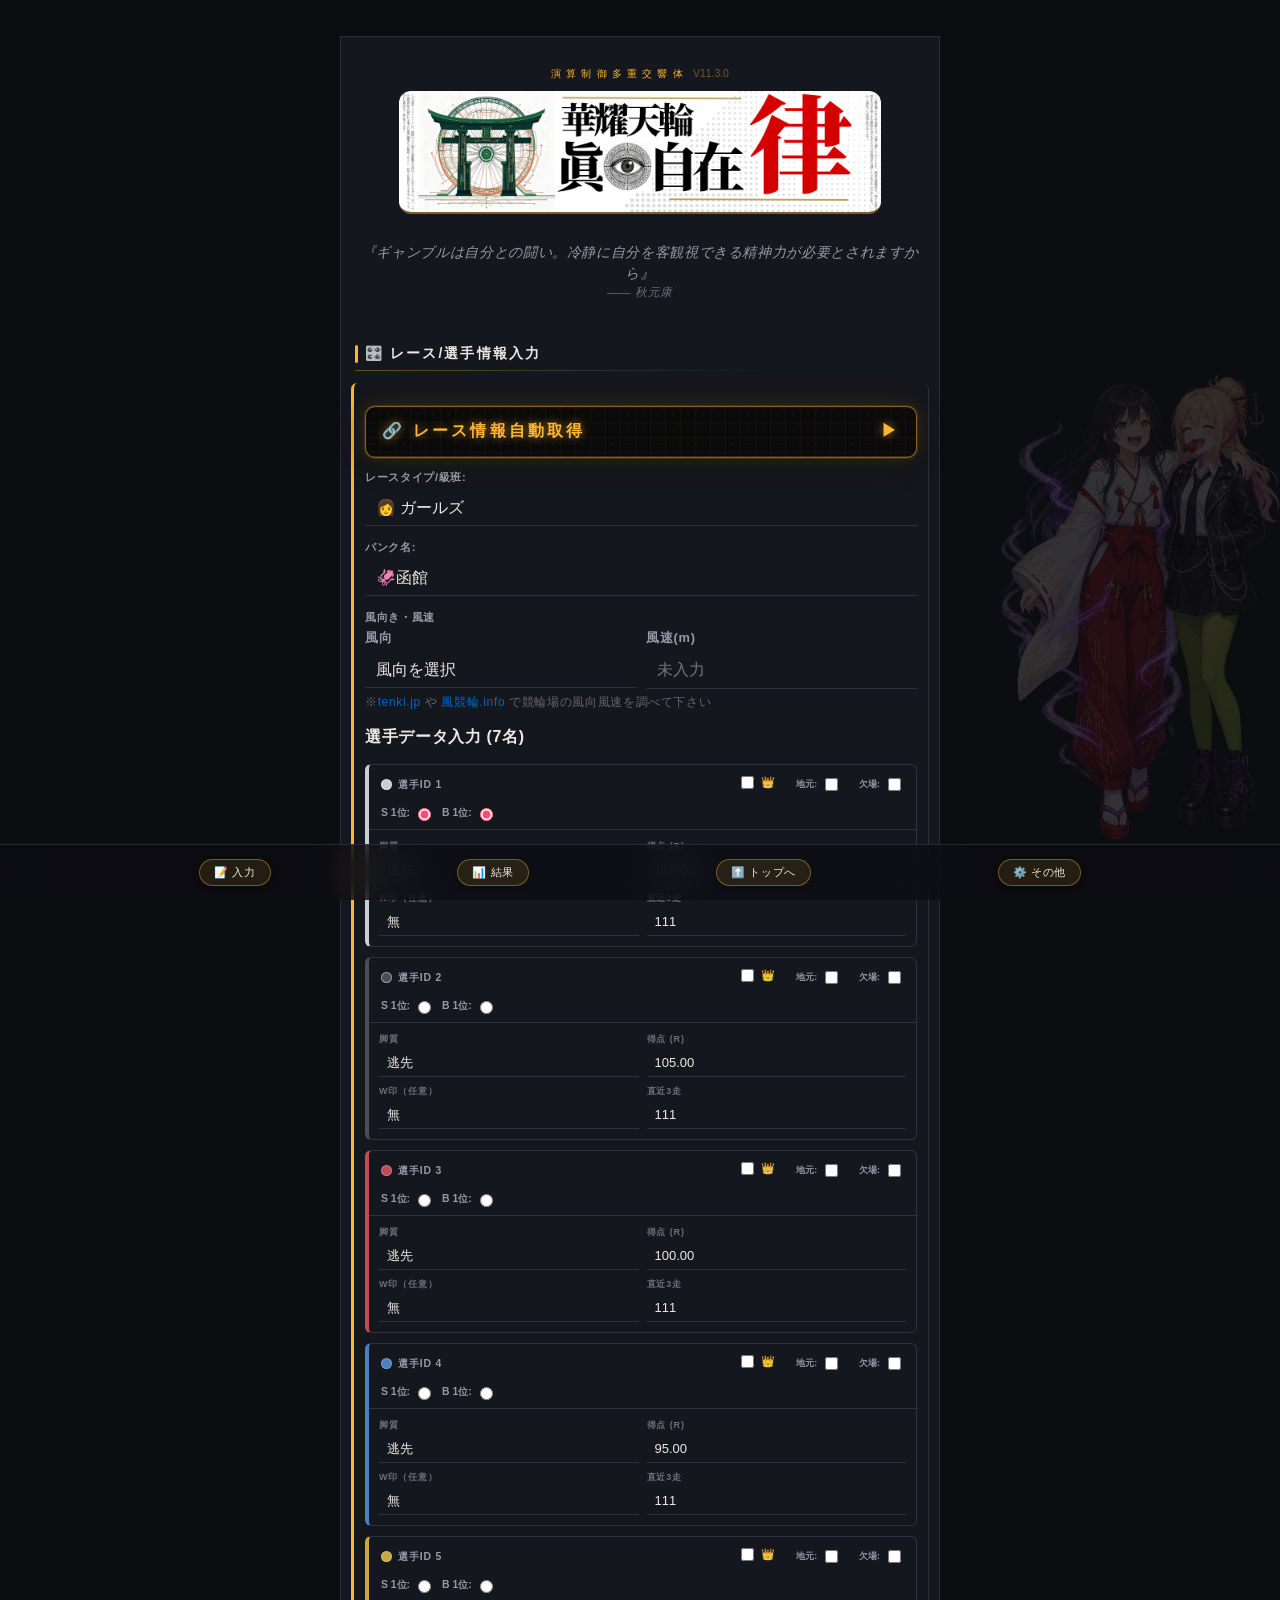
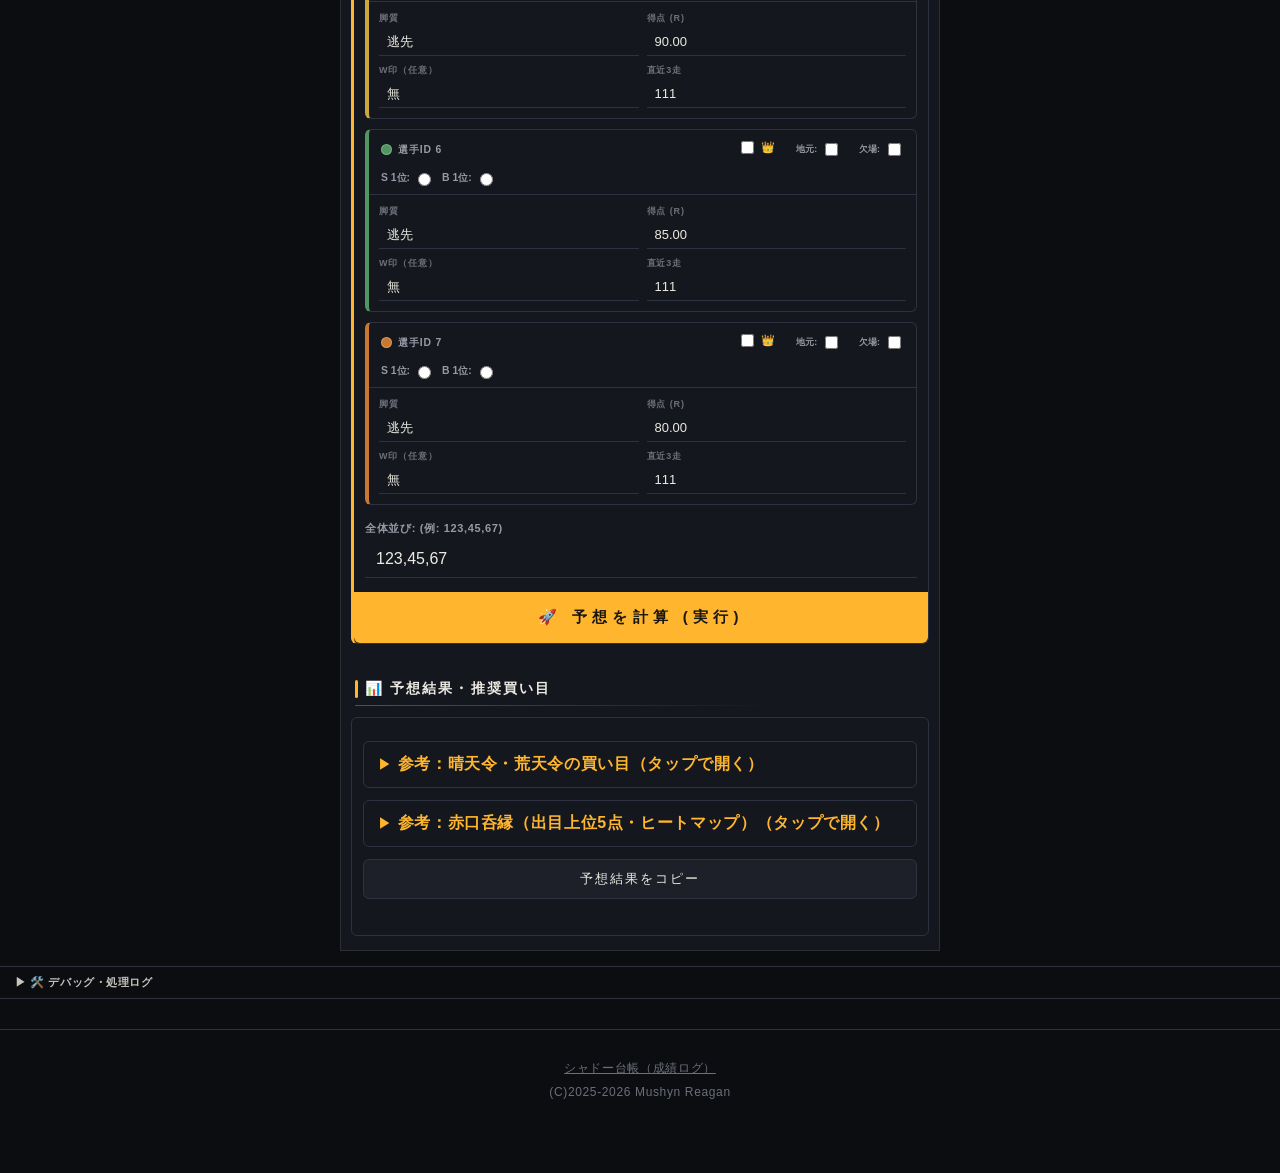
==== commit 97ef6752: "fix: ヒートマップ上位マスの水色の枠が欠ける問題を修正（v2.8.4） 上位3マスの枠を border から inset box-shadow に変更。表の罫線規則（border-bottom 1" ====
--- a/index.html
+++ b/index.html
@@ -3,7 +3,7 @@
 <head>
     <meta charset="UTF-8">
     <meta name="viewport" content="width=device-width, initial-scale=1.0">
-    <meta name="app-version" content="2.8.3">
+    <meta name="app-version" content="2.8.4">
     <title>華耀天輪 真・自在律</title>
     <link rel="stylesheet" href="./style_v2.css">
 
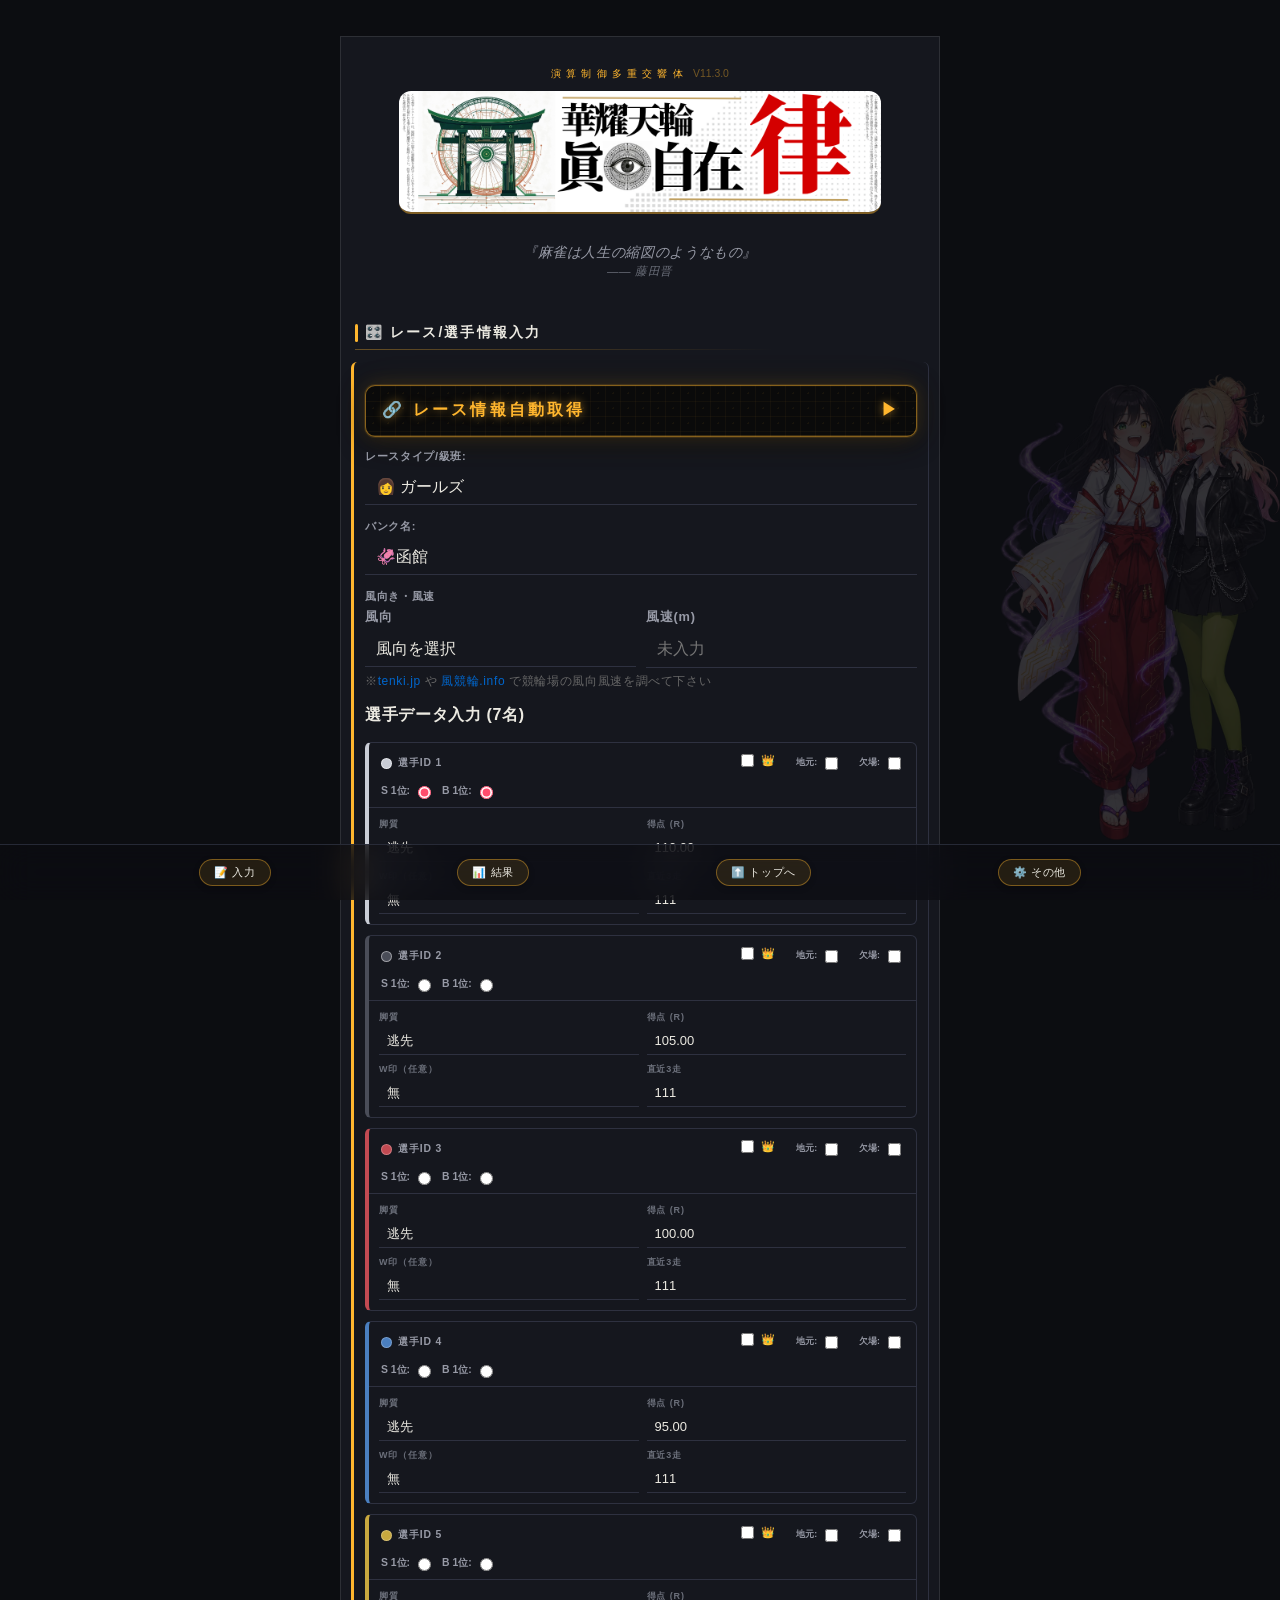
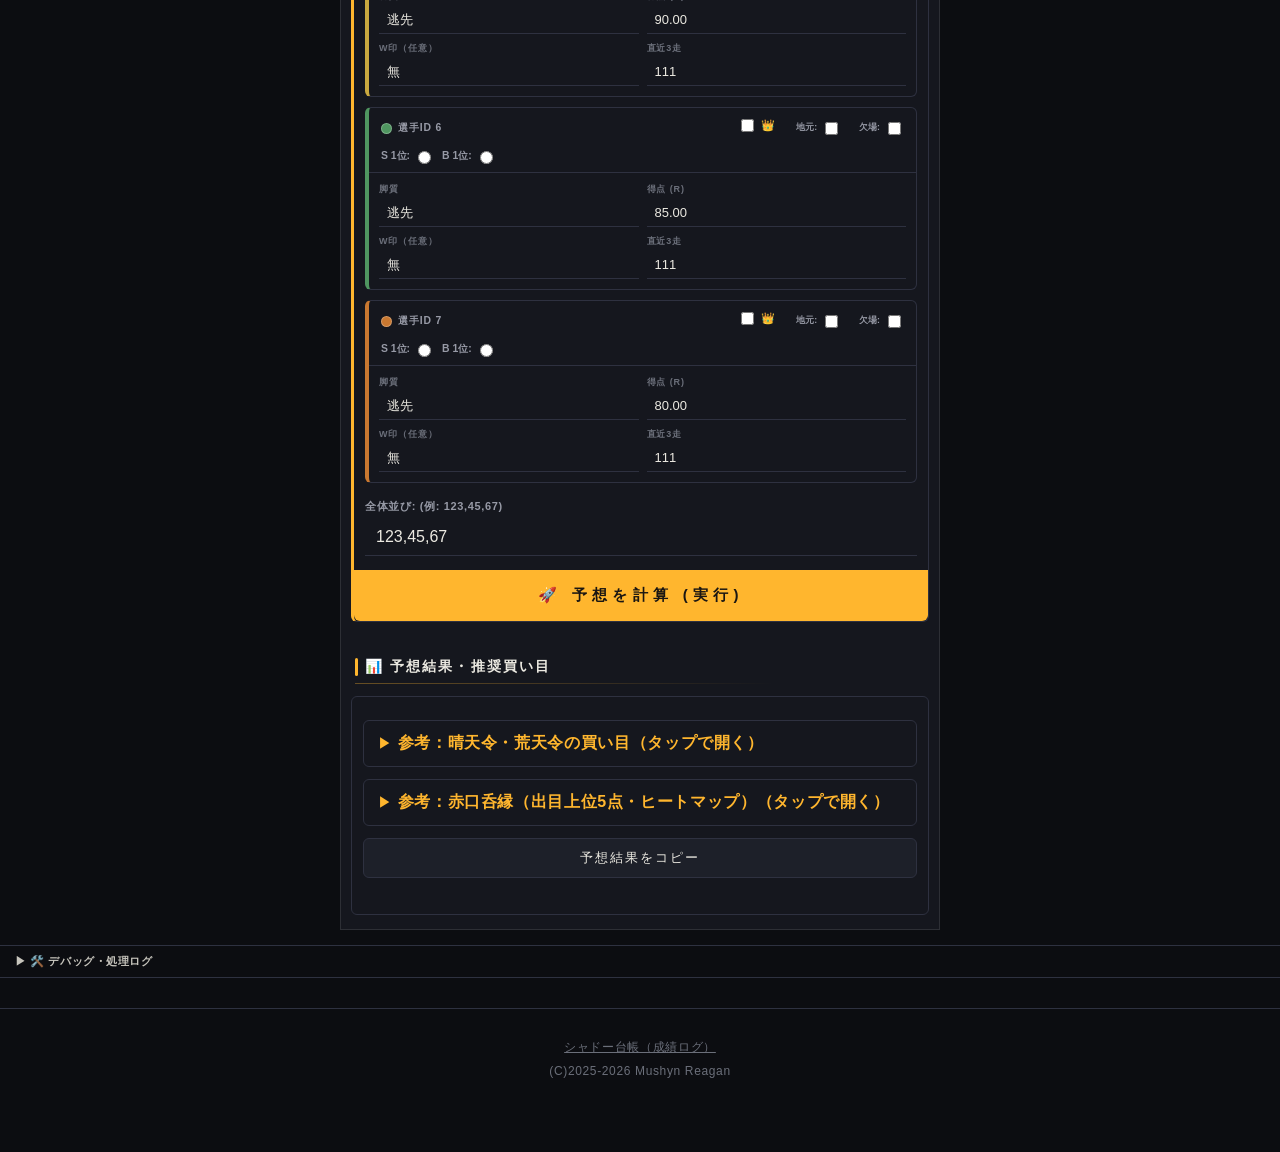
==== commit cf514af7: "feat: 買い目表に「必要倍率」（1÷的中確率）の列を追加（v2.8.5） 直前の倍率がこれ以上なら旨味ありの目安として、各買い目の的中確率の隣に必要倍率を出す。 確率はエンジンの計算値のまま（co" ====
--- a/index.html
+++ b/index.html
@@ -3,7 +3,7 @@
 <head>
     <meta charset="UTF-8">
     <meta name="viewport" content="width=device-width, initial-scale=1.0">
-    <meta name="app-version" content="2.8.4">
+    <meta name="app-version" content="2.8.5">
     <title>華耀天輪 真・自在律</title>
     <link rel="stylesheet" href="./style_v2.css">
 
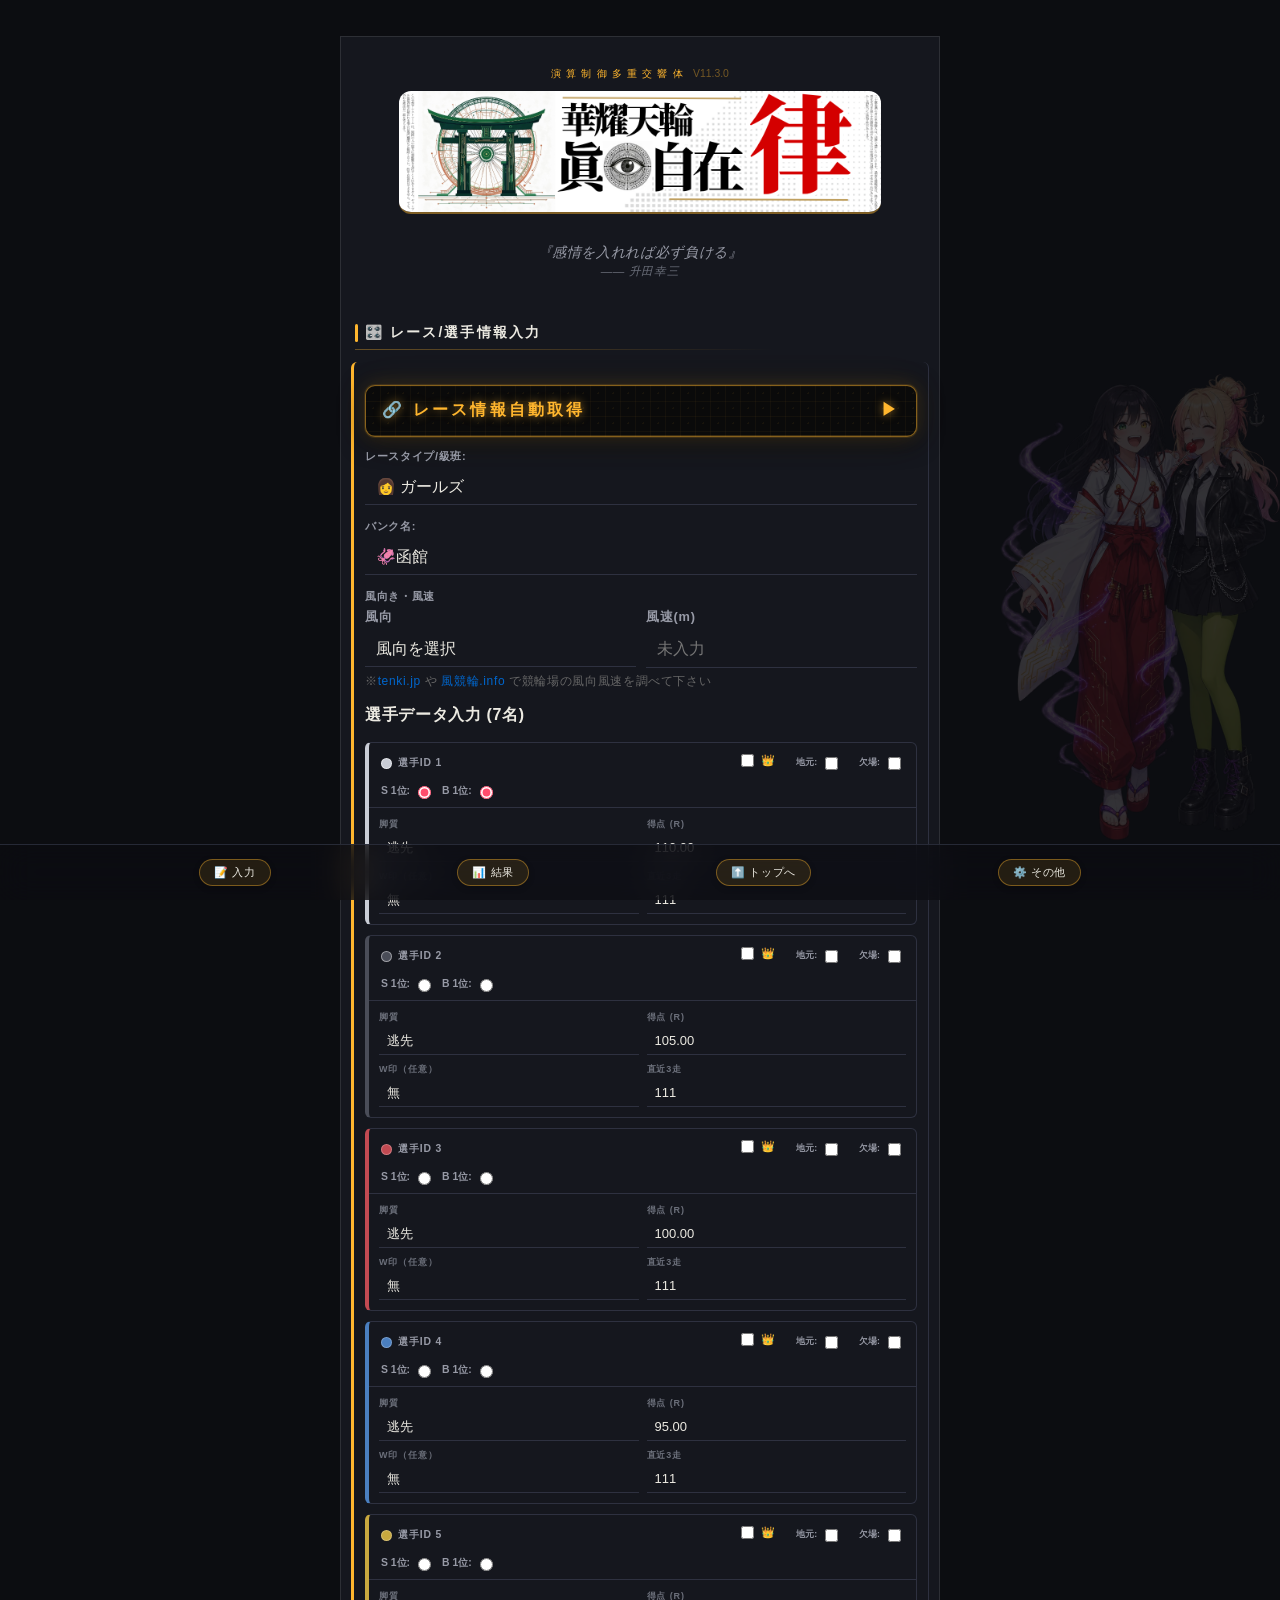
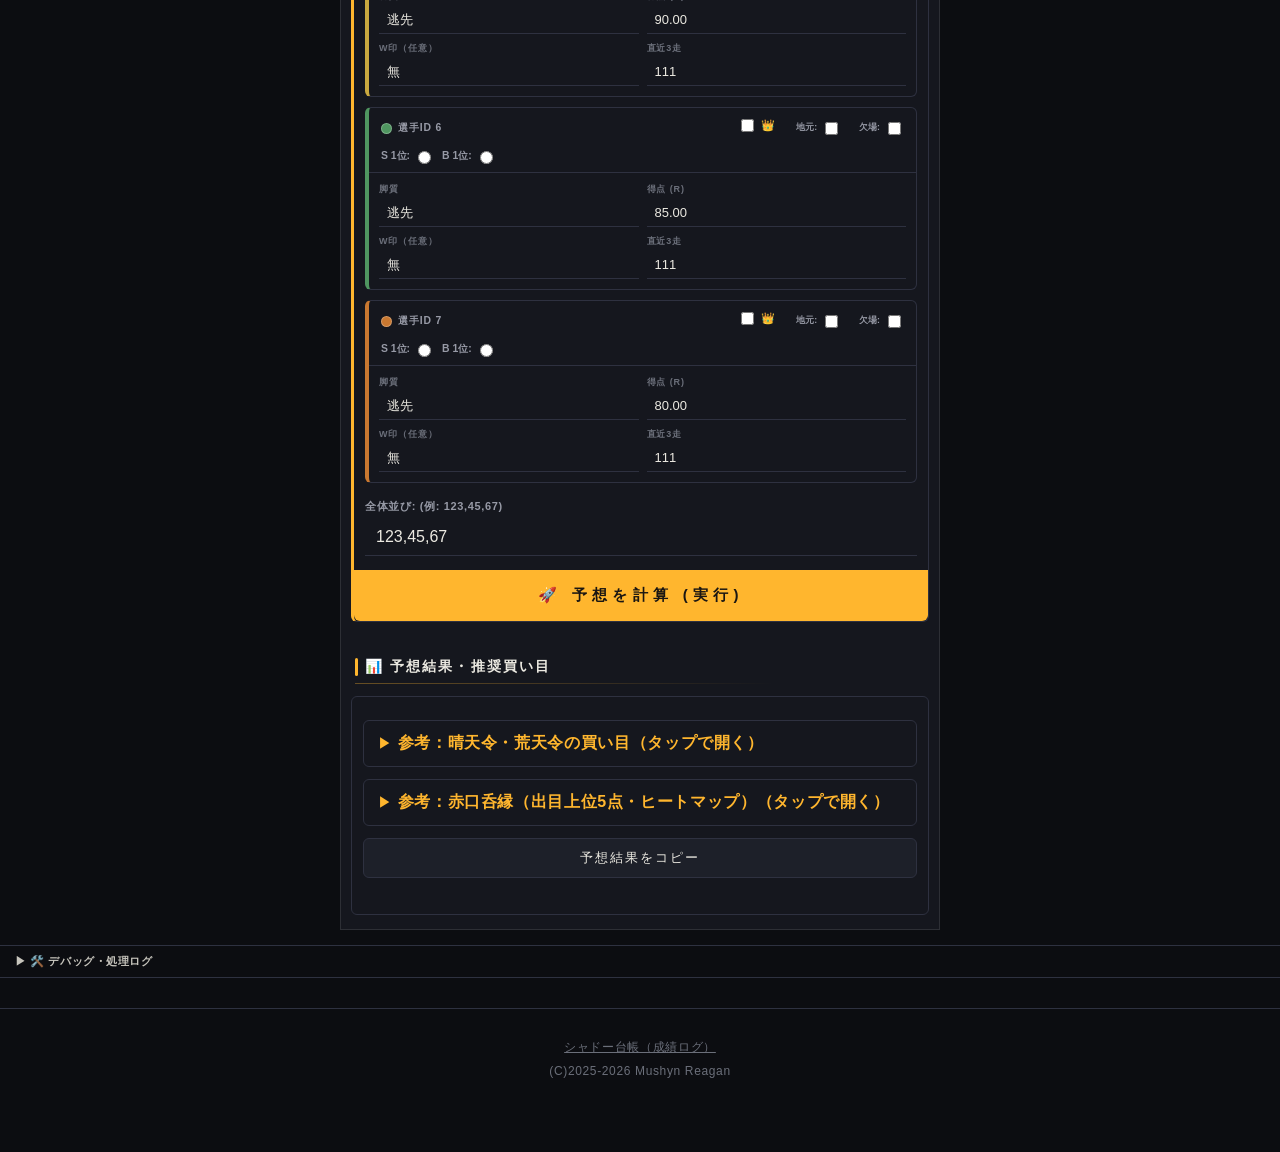
==== commit e2953ac2: "feat: 買い目をAが頭の三連単6点＋二車単B-A,B-Cに差し替え（v2.8.6） Co-Authored-By: Claude Sonnet 5 <noreply@anthropic.com>" ====
--- a/index.html
+++ b/index.html
@@ -3,7 +3,7 @@
 <head>
     <meta charset="UTF-8">
     <meta name="viewport" content="width=device-width, initial-scale=1.0">
-    <meta name="app-version" content="2.8.5">
+    <meta name="app-version" content="2.8.6">
     <title>華耀天輪 真・自在律</title>
     <link rel="stylesheet" href="./style_v2.css">
 
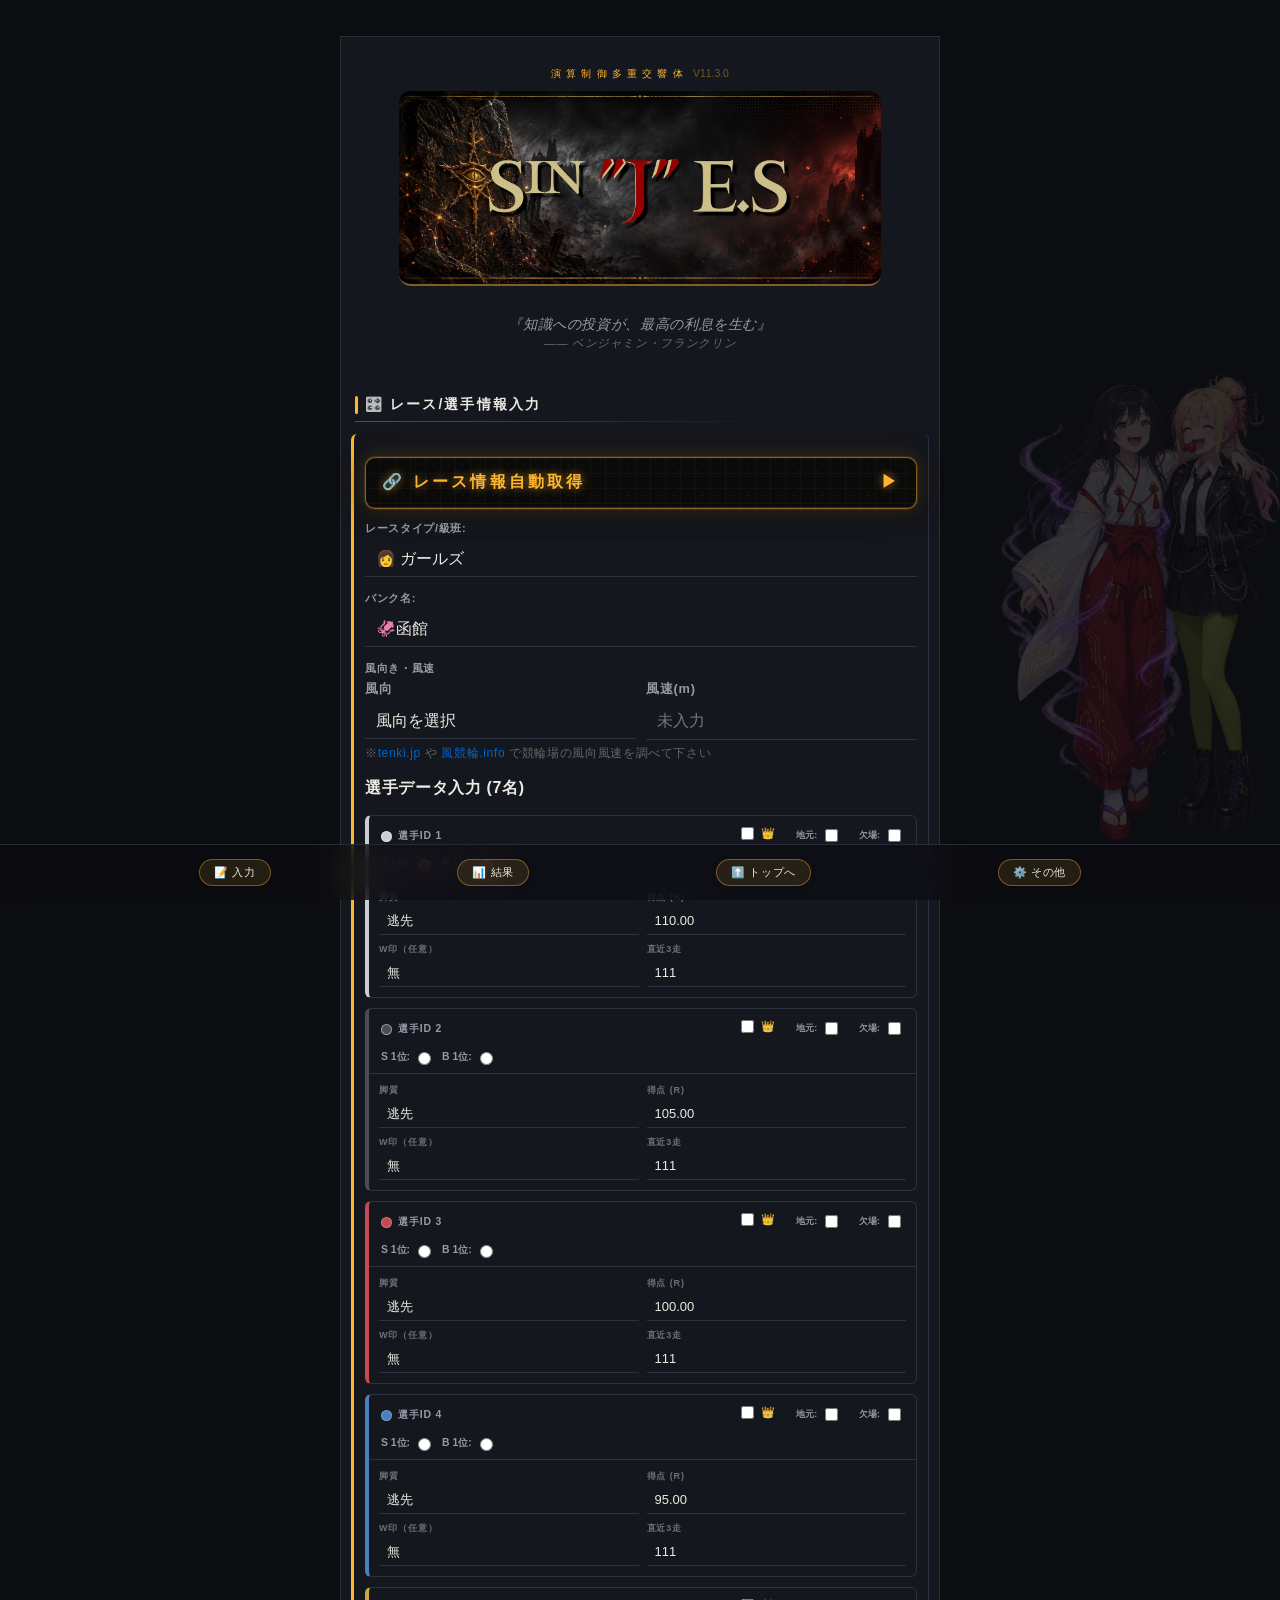
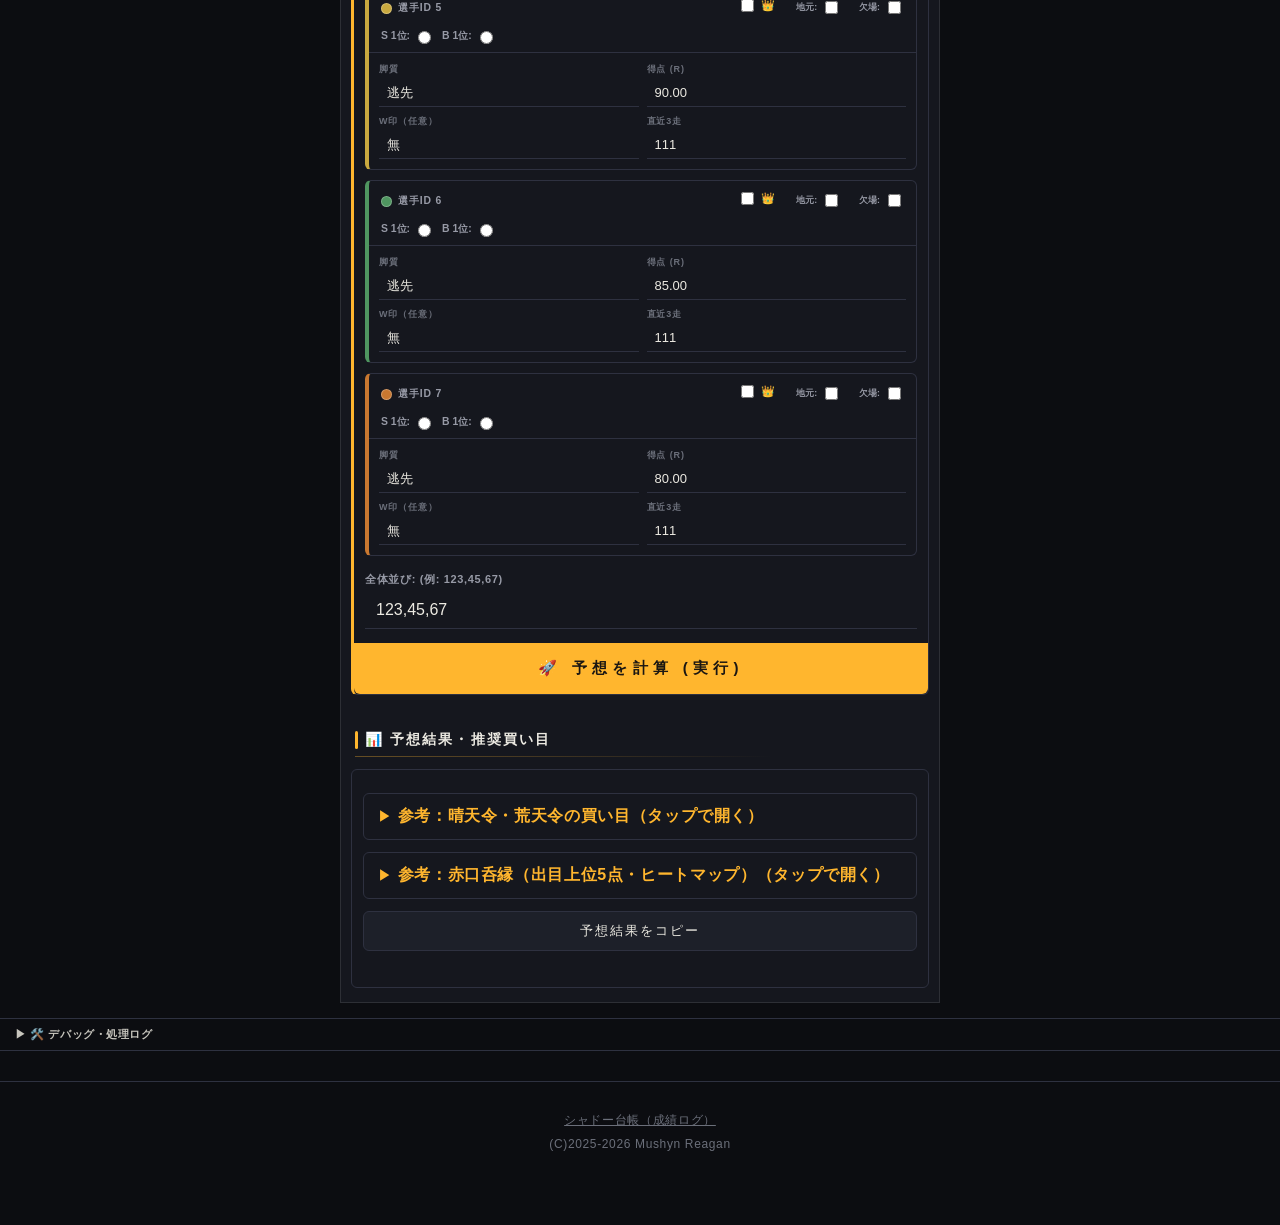
==== commit b559360c: "feat: タイトルバナーを Sin "J" E.S に差し替え（飾り枠を切らない2.5:1、v2.8.7）" ====
--- a/index.html
+++ b/index.html
@@ -3,7 +3,7 @@
 <head>
     <meta charset="UTF-8">
     <meta name="viewport" content="width=device-width, initial-scale=1.0">
-    <meta name="app-version" content="2.8.6">
+    <meta name="app-version" content="2.8.7">
     <title>華耀天輪 真・自在律</title>
     <link rel="stylesheet" href="./style_v2.css">
 
@@ -250,7 +250,7 @@
     <header>
         <div class="subtitle">演算制&#x5FA1;多重交響体<span id="logic-version-display" style="font-size:0.65rem;opacity:0.4;color:var(--gold);letter-spacing:normal;margin-left:0.5em;"></span></div>
         <div class="title-image-container">
-            <img src="./title.png" alt="華耀天輪 真・自在律" class="title-image">
+            <img src="./title.webp" alt="Sin &quot;J&quot; E.S" class="title-image">
         </div>
     </header>
         <div id="maxim-display-container"></div>
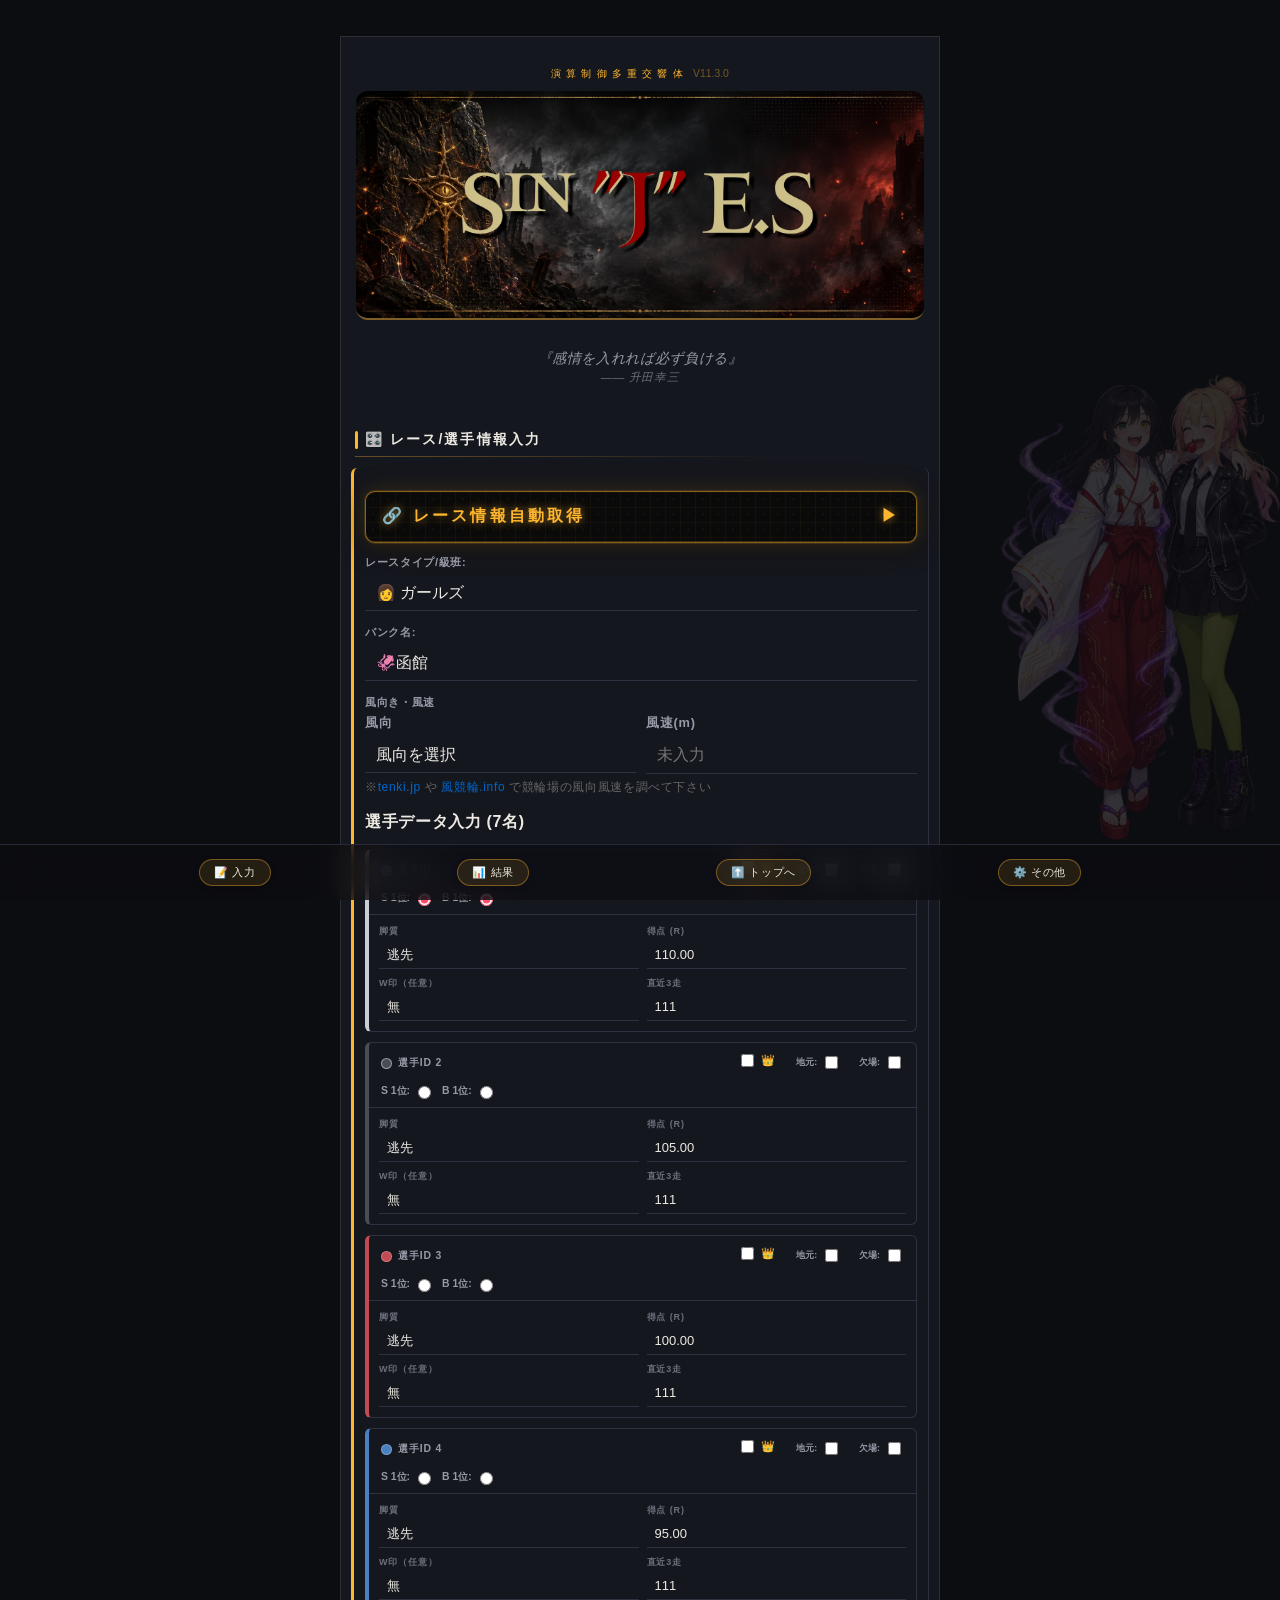
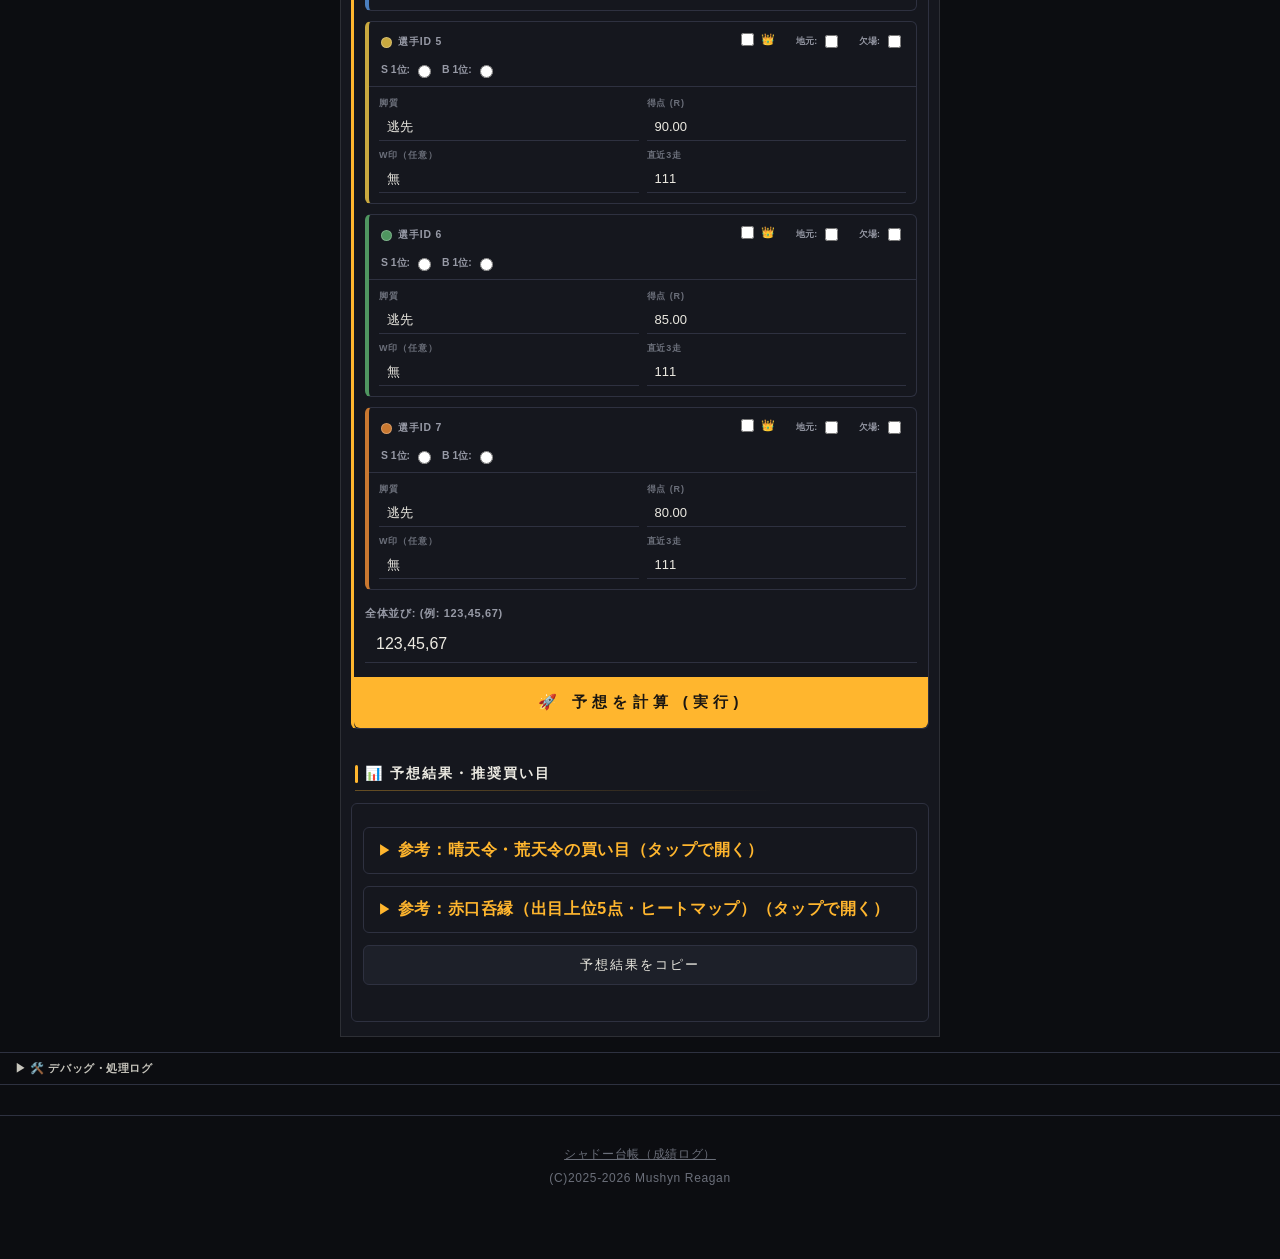
==== commit 00c73546: "style: バナーを横幅いっぱいに広げる（v2.8.8）" ====
--- a/index.html
+++ b/index.html
@@ -3,7 +3,7 @@
 <head>
     <meta charset="UTF-8">
     <meta name="viewport" content="width=device-width, initial-scale=1.0">
-    <meta name="app-version" content="2.8.7">
+    <meta name="app-version" content="2.8.8">
     <title>華耀天輪 真・自在律</title>
     <link rel="stylesheet" href="./style_v2.css">
 
@@ -250,7 +250,7 @@
     <header>
         <div class="subtitle">演算制&#x5FA1;多重交響体<span id="logic-version-display" style="font-size:0.65rem;opacity:0.4;color:var(--gold);letter-spacing:normal;margin-left:0.5em;"></span></div>
         <div class="title-image-container">
-            <img src="./title.webp" alt="Sin &quot;J&quot; E.S" class="title-image">
+            <img src="./title.webp" alt="Sin &quot;J&quot; E.S" class="title-image" style="max-width:100%;">
         </div>
     </header>
         <div id="maxim-display-container"></div>
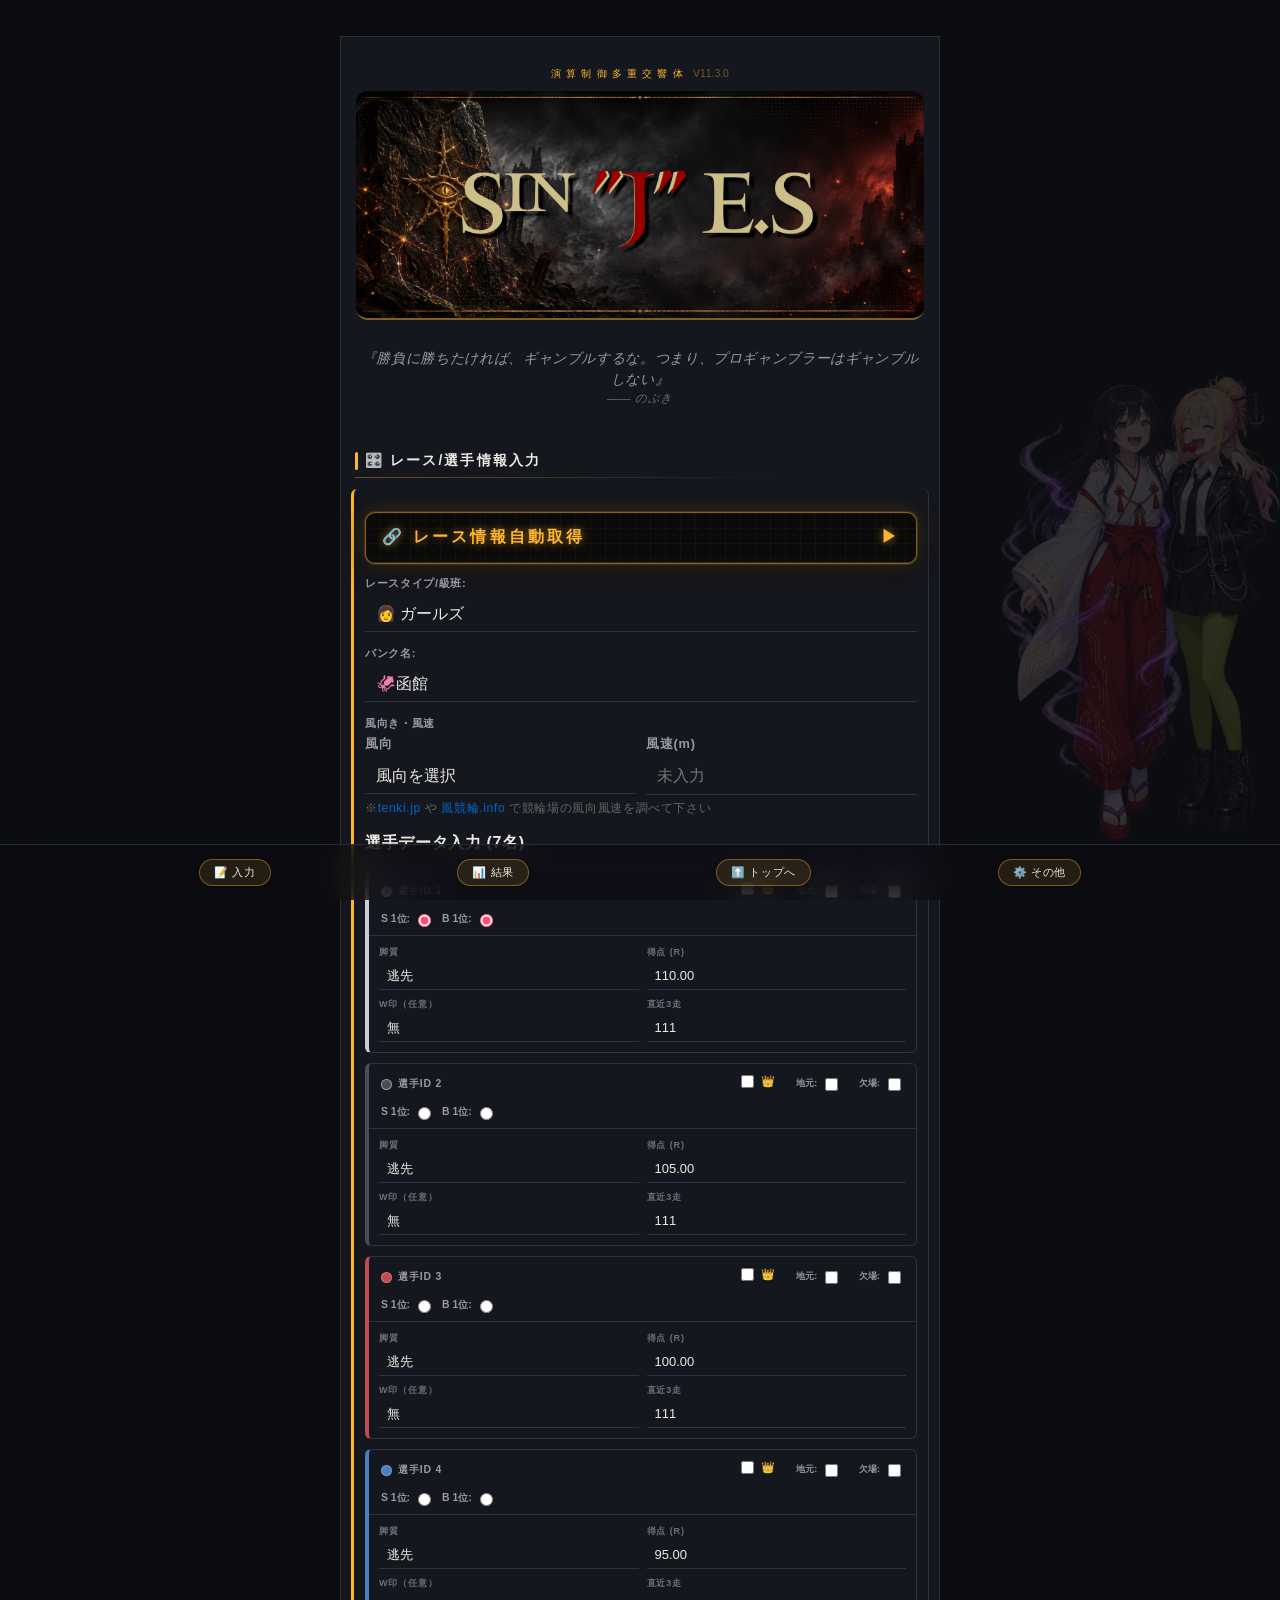
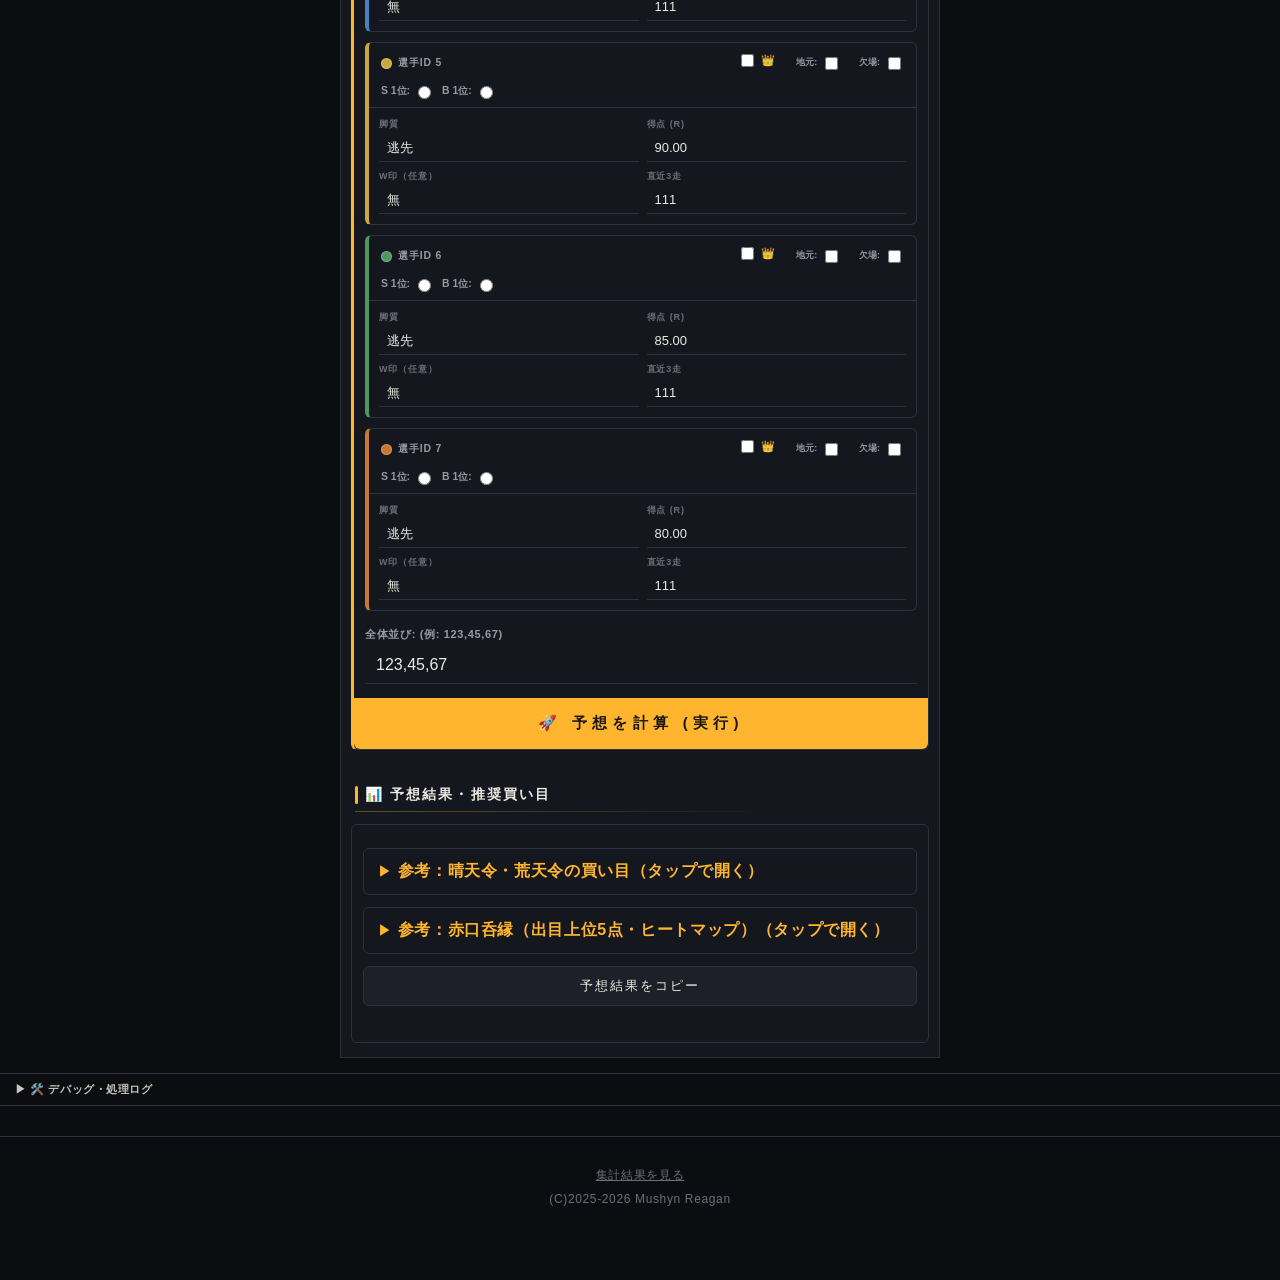
==== commit 6532d751: "chore: 台帳リンクの表示名を「集計結果を見る」に変更（v2.8.9）" ====
--- a/index.html
+++ b/index.html
@@ -3,7 +3,7 @@
 <head>
     <meta charset="UTF-8">
     <meta name="viewport" content="width=device-width, initial-scale=1.0">
-    <meta name="app-version" content="2.8.8">
+    <meta name="app-version" content="2.8.9">
     <title>華耀天輪 真・自在律</title>
     <link rel="stylesheet" href="./style_v2.css">
 
@@ -388,7 +388,7 @@
 
 <footer class="copyright-footer">
     <div class="footer-bottom-row">
-        <a href="https://jiz41.github.io/oldjzirt_log/" target="_blank" rel="noopener" style="flex-basis:100%; text-align:center; color:inherit; text-decoration:underline;">シャドー台帳（成績ログ）</a>
+        <a href="https://jiz41.github.io/oldjzirt_log/" target="_blank" rel="noopener" style="flex-basis:100%; text-align:center; color:inherit; text-decoration:underline;">集計結果を見る</a>
         <span>(C)2025-2026 Mushyn Reagan</span>
     </div>
 </footer>
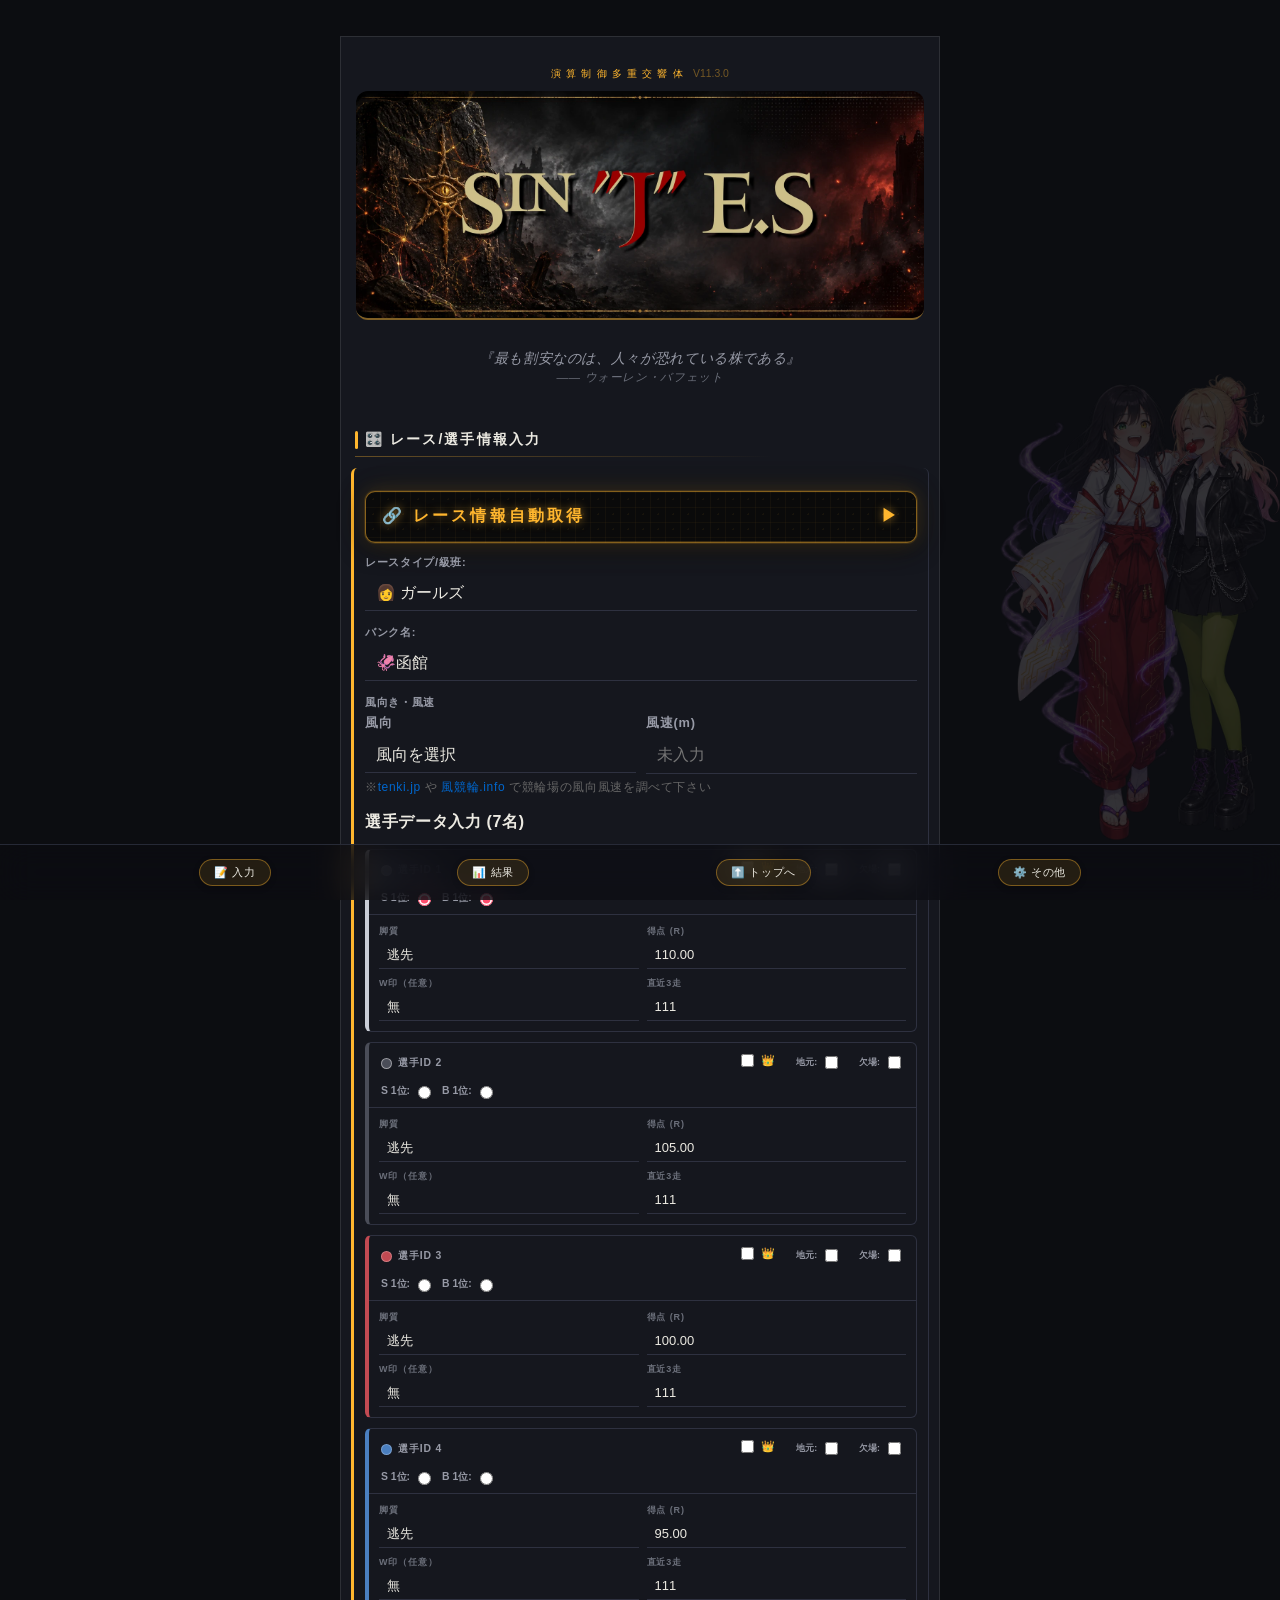
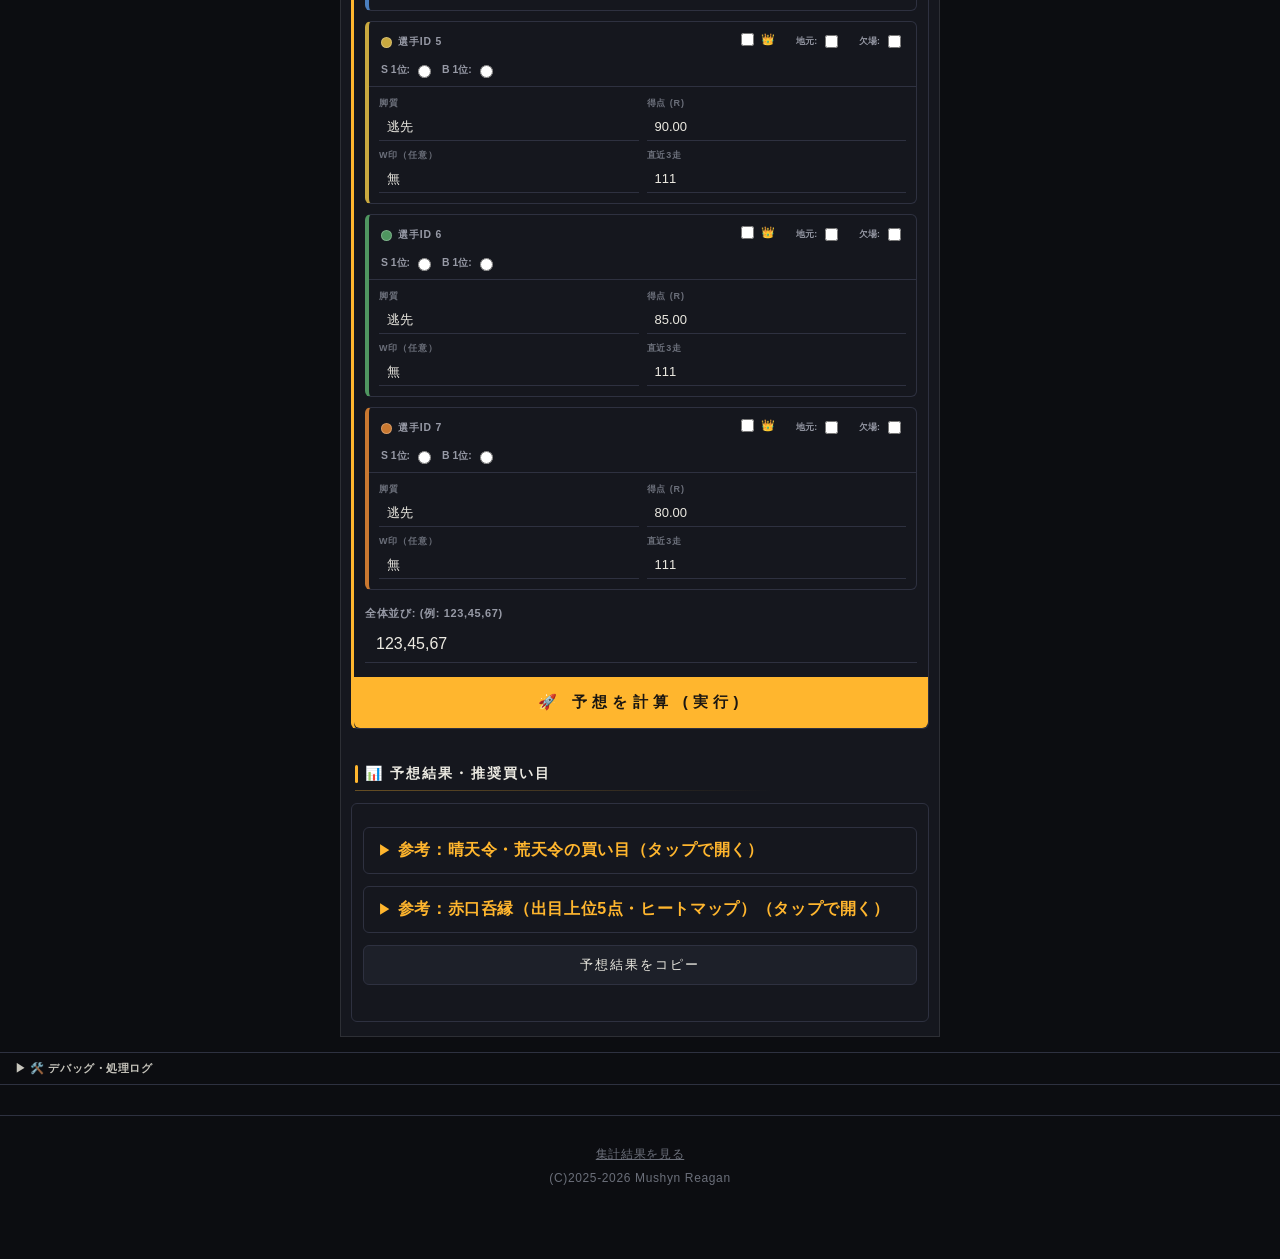
==== commit ec3fe888: "feat: 買い目ページにs1(A)/s2(B)/s3(C)/Lの車番を明記（v2.8.10）" ====
--- a/index.html
+++ b/index.html
@@ -3,7 +3,7 @@
 <head>
     <meta charset="UTF-8">
     <meta name="viewport" content="width=device-width, initial-scale=1.0">
-    <meta name="app-version" content="2.8.9">
+    <meta name="app-version" content="2.8.10">
     <title>華耀天輪 真・自在律</title>
     <link rel="stylesheet" href="./style_v2.css">
 
